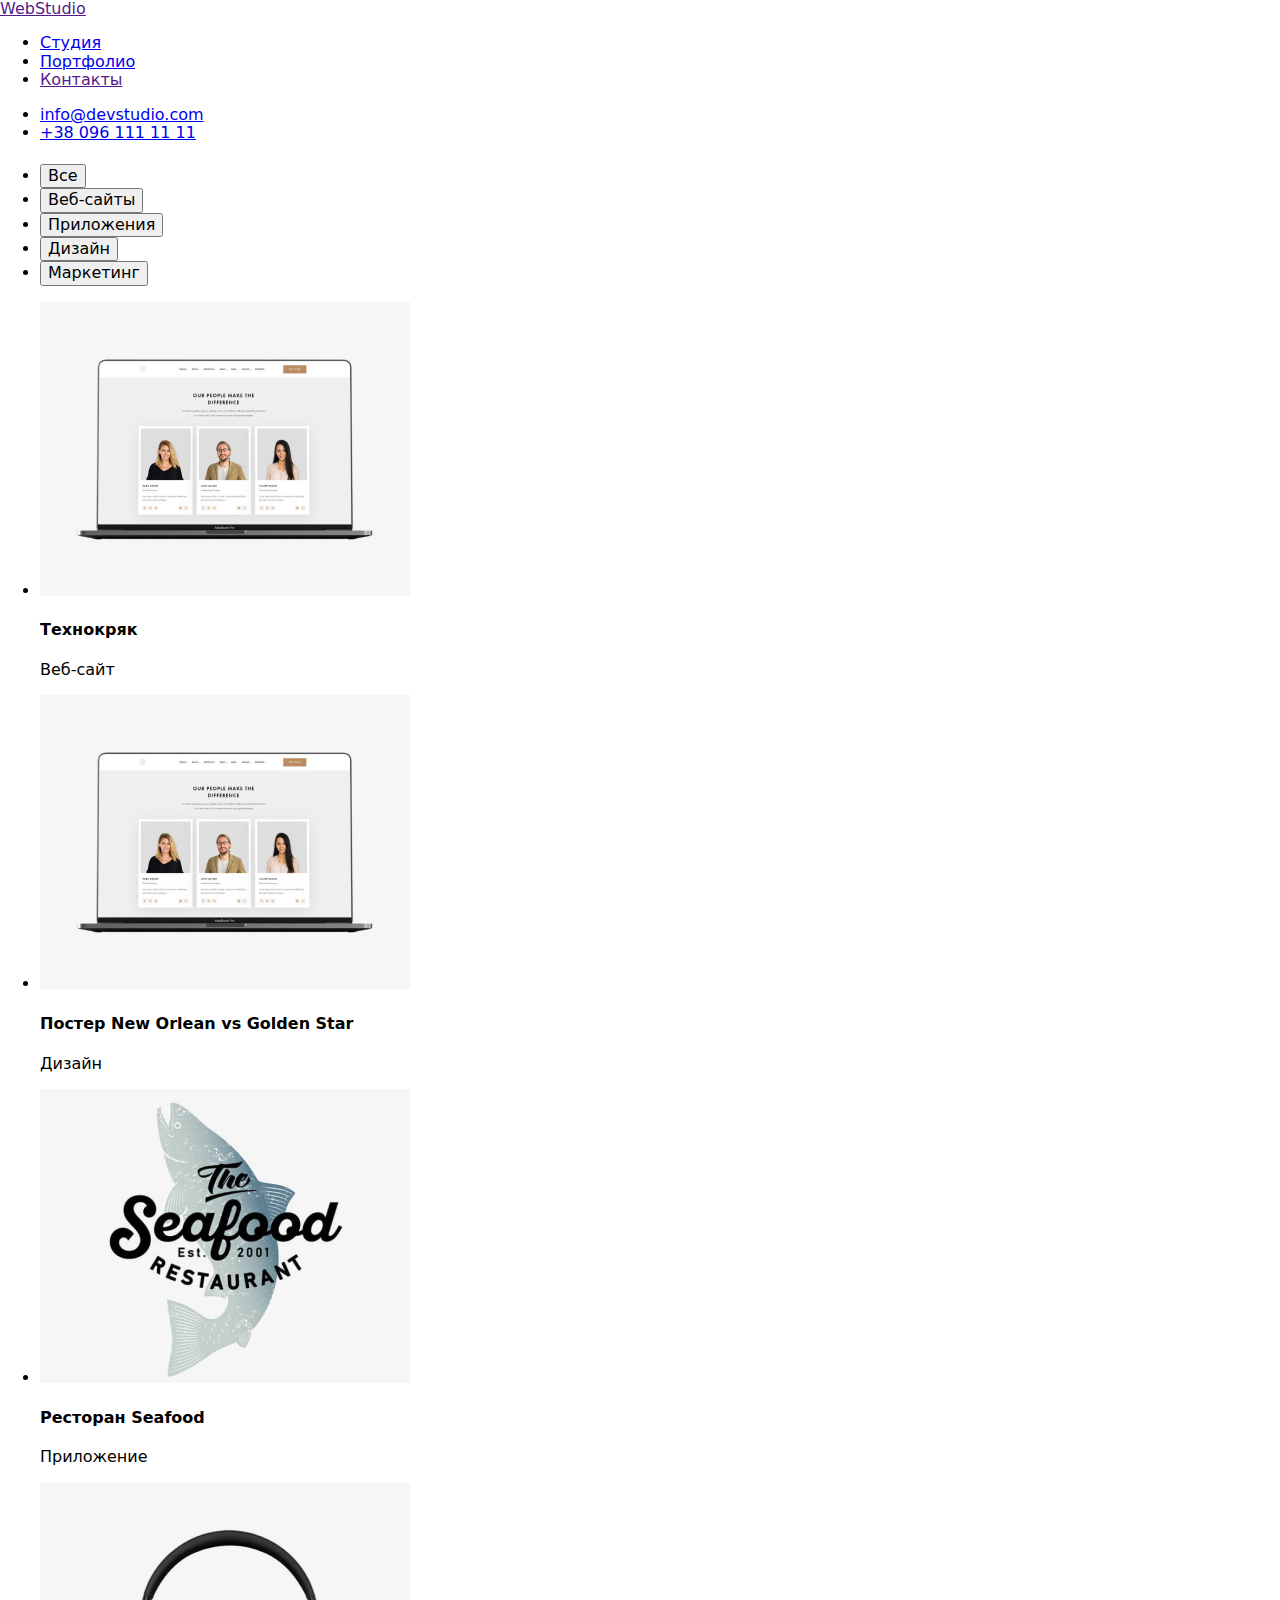
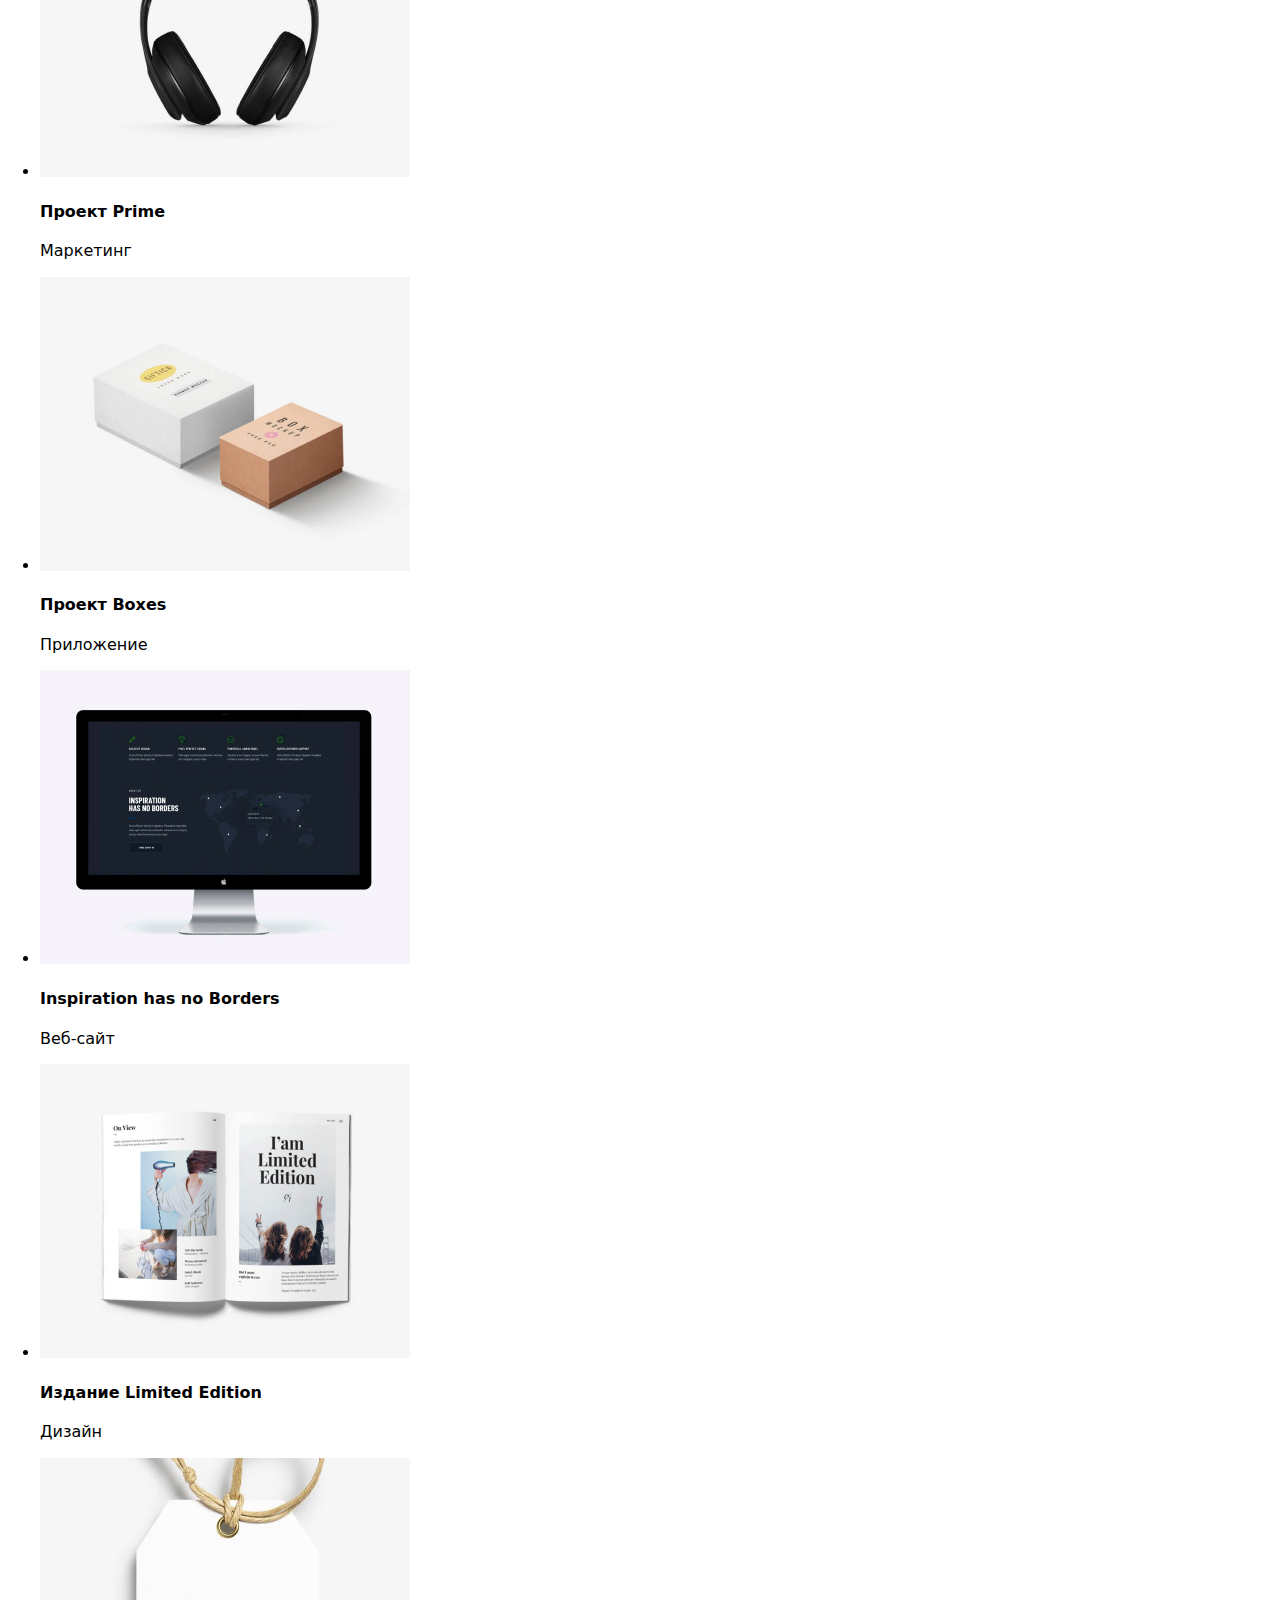
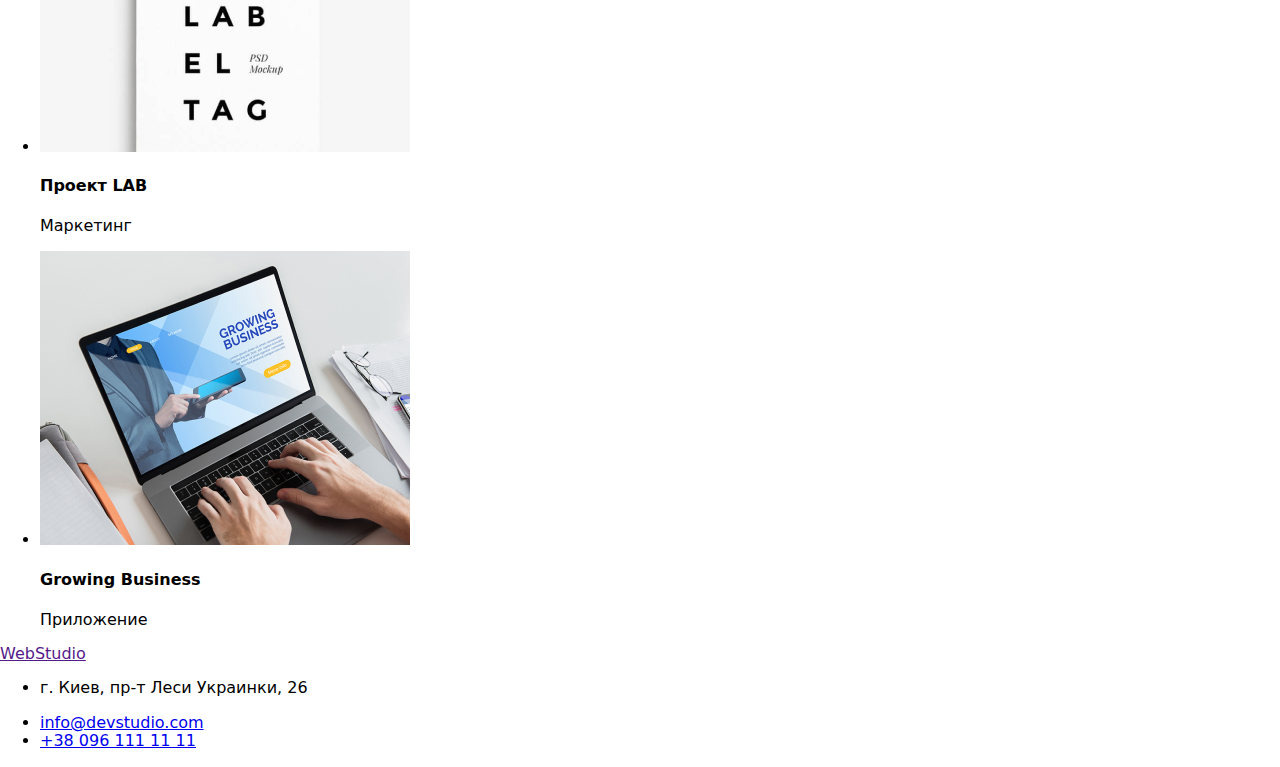
==== portfolio.html @ dc08380e "Код для страницы "Портфолио"" ====
<!DOCTYPE html>
<html lang="ru">
<head>
    <meta charset="UTF-8">
    <meta name="viewport" content="width=device-width, initial-scale=1.0">
    <title>Document</title>
    <link rel="stylesheet" href="https://cdnjs.cloudflare.com/ajax/libs/modern-normalize/1.0.0/modern-normalize.css">
<link rel="preconnect" href="https://fonts.gstatic.com">
<link rel="stylesheet"
    href="https://fonts.googleapis.com/css2?family=Raleway:wght@700&family=Roboto:wght@400;500;700;900&display=swap">
    <link rel="stylesheet" href="css/styles.css">
</head>
<body>
    <!--шапка сайта-->
    <header>
        <!--блок навигации-->
        <nav>
            <a href=""> WebStudio </a>
            <!--ссылки на другие страницы-->
            <ul>
                <li>
                    <a href="index.html"> Студия </a>
                </li>
                <li>
                    <a href="portfolio.html"> Портфолио </a>
                </li>
                <li>
                    <a href=""> Контакты </a>
                </li>
    
            </ul>
        </nav>
        <!--ссылки на контакты-->
        <ul>
            <li> <a href="mailto:info@devstudio.com"> info@devstudio.com </a> </li>
            <li> <a href="tel:+380961111111"> +38 096 111 11 11 </a> </li>
    
        </ul>
    
    </header>
    <!--основная часть страницы-->
<main>
<section>
    <h1></h1>
    <!--блок с кнопками-->
    <ul>
        <li>
            <button>Все</button>
        </li>
        <li>
            <button>Веб-сайты</button>
        </li>
        <li>
            <button>Приложения</button>
        </li>
        <li>
            <button>Дизайн</button>
        </li>
        <li>
            <button>Маркетинг</button>
        </li>
    </ul>
    <!--блок с портфолио-->
    <ul>
        <li>
            <img src="images/project1.jpg" alt="Технокряк" width="370">
            <h4>Технокряк</h4>
            <p>Веб-сайт</p>
        </li>
        <li>
            <img src="images/project2.jpg" alt="Постер New Orlean vs Golden Star" width="370">
            <h4>Постер New Orlean vs Golden Star</h4>
            <p>Дизайн</p>
        </li>
        <li>
            <img src="images/project3.jpg" alt="Ресторан Seafood" width="370">
            <h4>Ресторан Seafood</h4>
            <p>Приложение</p>
        </li>
        <li>
            <img src="images/project4.jpg" alt="Проект Prime" width="370">
            <h4>Проект Prime</h4>
            <p>Маркетинг</p>
        </li>
        <li>
            <img src="images/project5.jpg" alt="Проект Boxes" width="370">
            <h4>Проект Boxes</h4>
            <p>Приложение</p>
        </li>
        <li>
            <img src="images/project6.jpg" alt="Inspiration has no Borders" width="370">
            <h4>Inspiration has no Borders</h4>
            <p>Веб-сайт</p>
        </li>
        <li>
            <img src="images/project7.jpg" alt="Издание Limited Edition" width="370">
            <h4>Издание Limited Edition</h4>
            <p>Дизайн</p>
        </li>
        <li>
            <img src="images/project8.jpg" alt="Проект LAB" width="370">
            <h4>Проект LAB</h4>
            <p>Маркетинг</p>
        </li>
        <li>
            <img src="images/project9.jpg" alt="Growing Business" width="370">
            <h4>Growing Business</h4>
            <p>Приложение</p>
        </li>
    </ul>
</section>
</main>
    <!--подвал сайта-->
    <footer>
        <a href=""> WebStudio </a>
        <!--блок контактов в подвале-->
        <ul>
            <li>
                <p> г. Киев, пр-т Леси Украинки, 26 </p>
            </li>
            <li> <a href="mailto:info@devstudio.com"> info@devstudio.com </a> </li>
            <li> <a href="tel:+380961111111"> +38 096 111 11 11 </a> </li>
        </ul>
    </footer>
   </body>
</html>
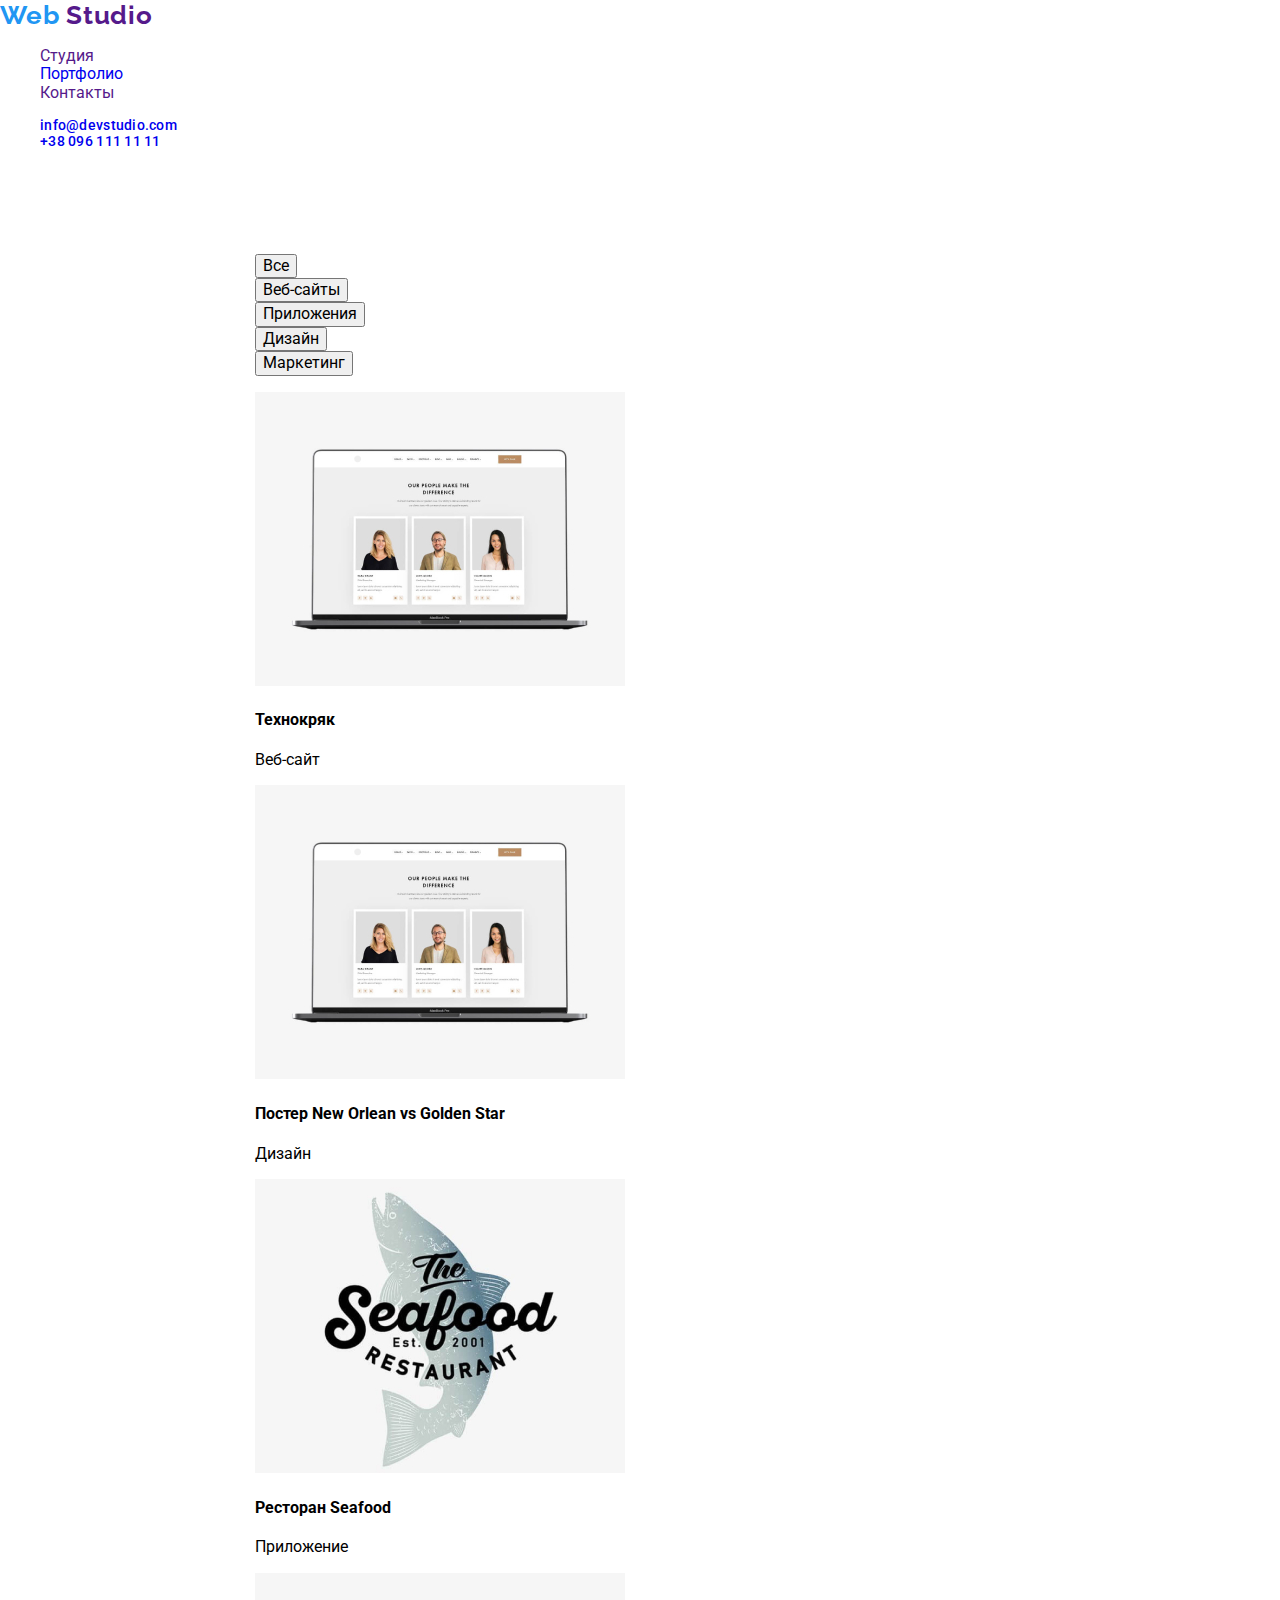
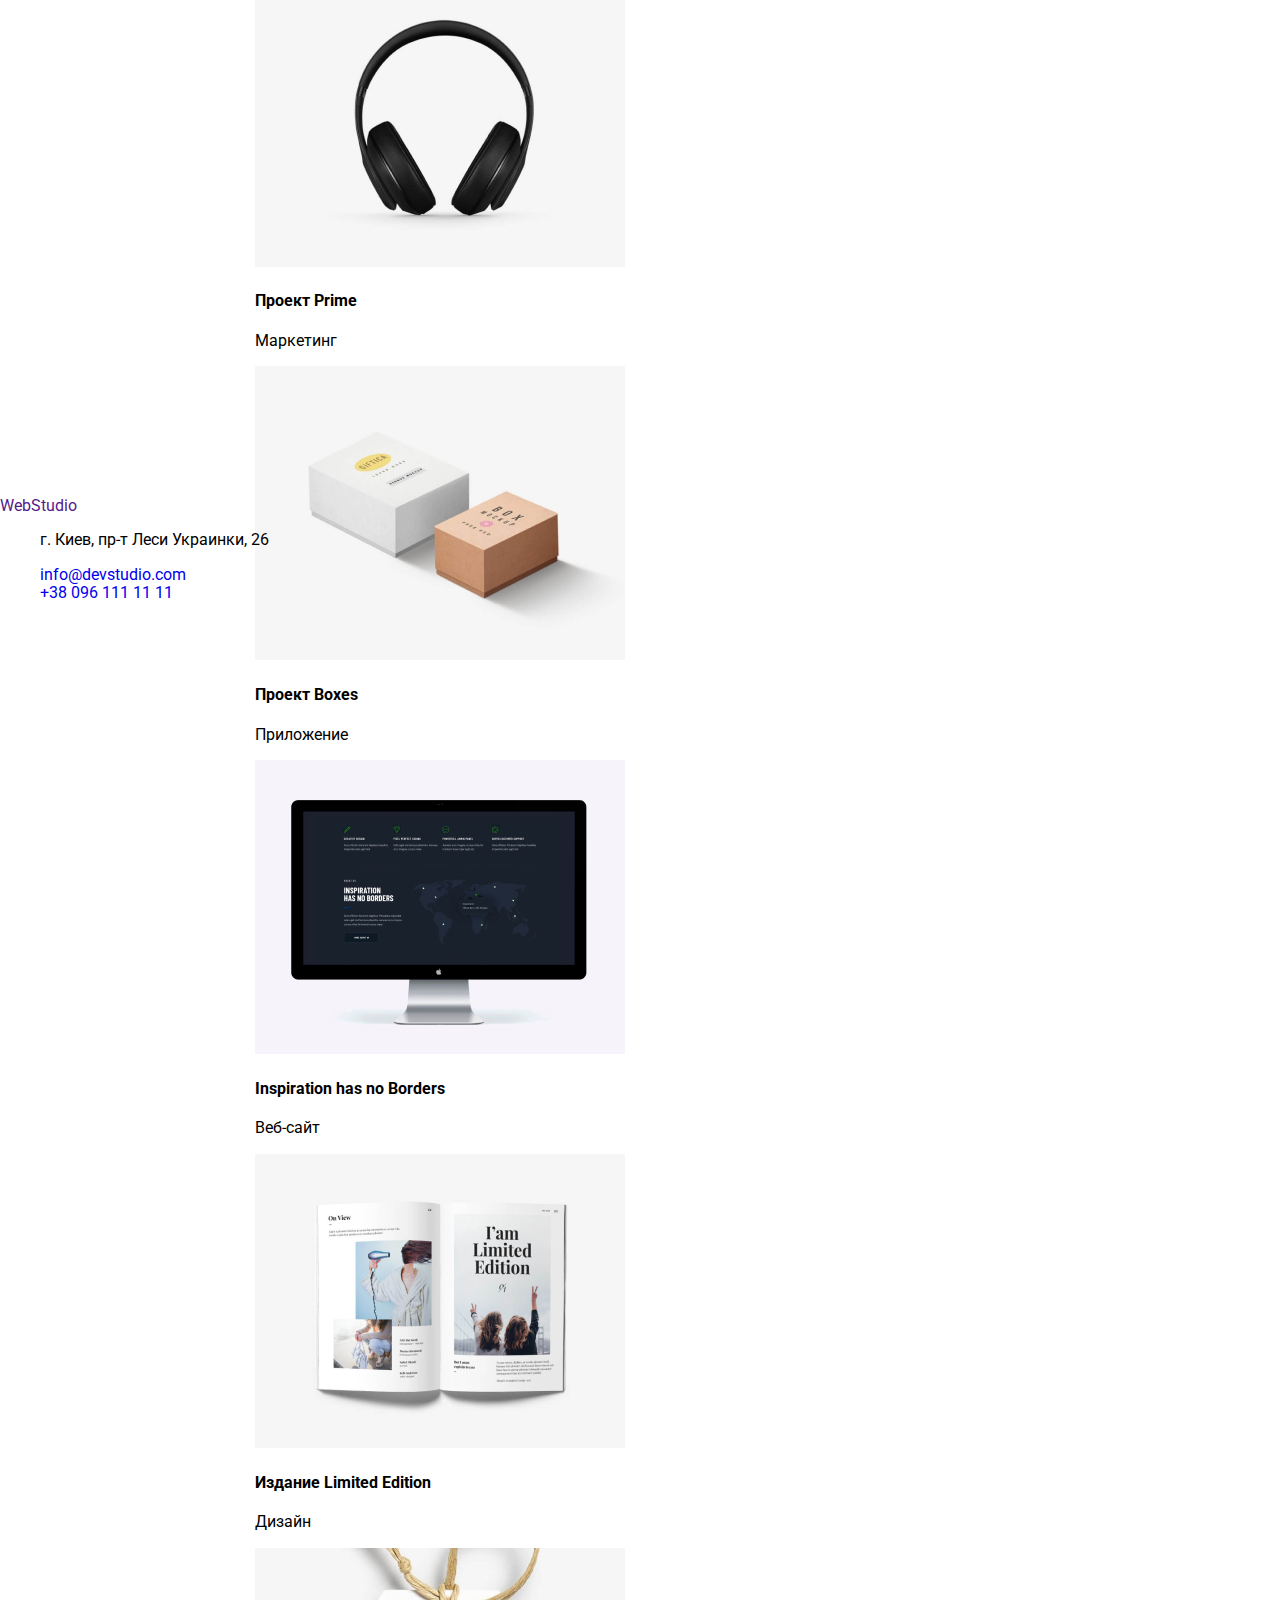
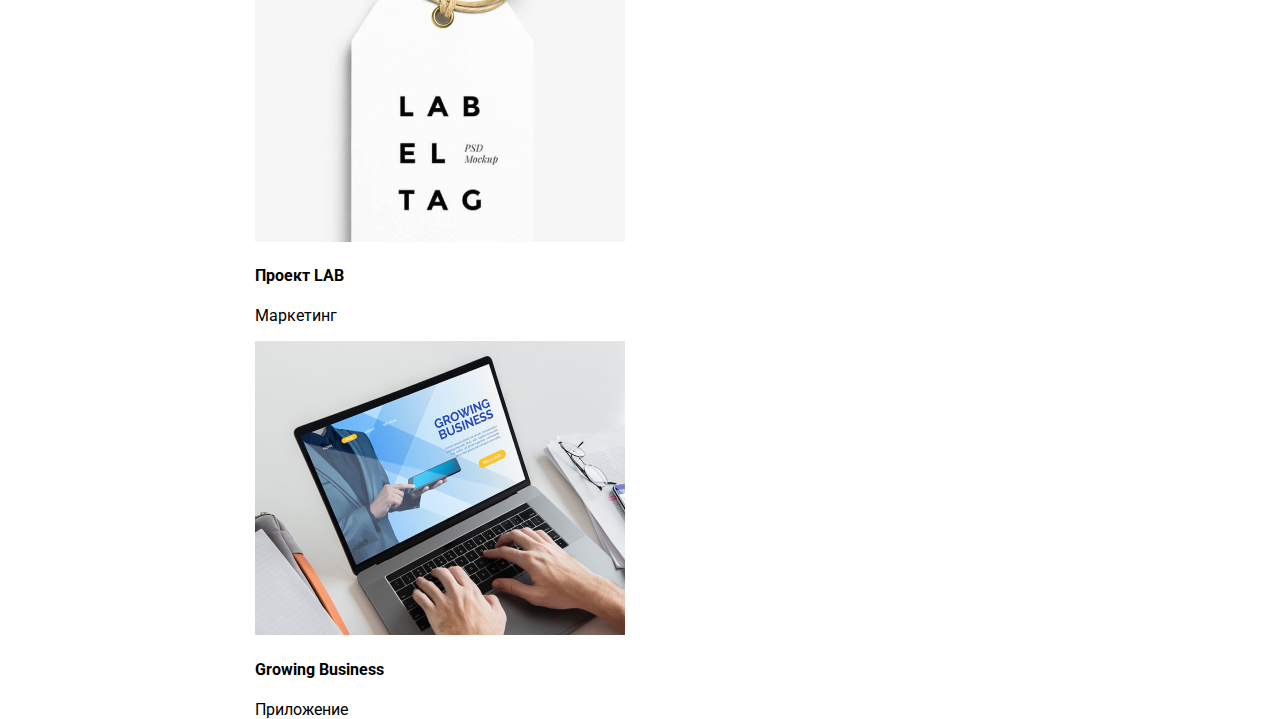
==== commit 66b03f75: "Стили для двух страниц" ====
--- a/portfolio.html
+++ b/portfolio.html
@@ -13,51 +13,54 @@
 <body>
     <!--шапка сайта-->
     <header>
+    <div class="top">
         <!--блок навигации-->
-        <nav>
-            <a href=""> WebStudio </a>
+        <nav class="site-nav">
+            <div class="logo">
+                <a href=""> <span class="accent">Web</span> Studio </a>
+            </div>
             <!--ссылки на другие страницы-->
-            <ul>
-                <li>
-                    <a href="index.html"> Студия </a>
+            <ul class="link">
+                <li class="link-studio current">
+                    <a href=""> Студия </a>
                 </li>
-                <li>
+                <li class="link-portfolio">
                     <a href="portfolio.html"> Портфолио </a>
                 </li>
-                <li>
+                <li class="link-contact">
                     <a href=""> Контакты </a>
                 </li>
     
             </ul>
         </nav>
         <!--ссылки на контакты-->
-        <ul>
-            <li> <a href="mailto:info@devstudio.com"> info@devstudio.com </a> </li>
-            <li> <a href="tel:+380961111111"> +38 096 111 11 11 </a> </li>
+        <ul class="mail-tel">
+            <li class="mail"> <a href="mailto:info@devstudio.com"> info@devstudio.com </a> </li>
+            <li class="tel"> <a href="tel:+380961111111"> +38 096 111 11 11 </a> </li>
     
         </ul>
-    
-    </header>
+    </div>
+        </header>
     <!--основная часть страницы-->
-<main>
+<main class="portfolio">
 <section>
-    <h1></h1>
+    <h1 class="hide">Портфолио</h1>
     <!--блок с кнопками-->
     <ul>
         <li>
-            <button>Все</button>
+            <button type="button" >Все</button>
         </li>
         <li>
-            <button>Веб-сайты</button>
+            <button type="button" >Веб-сайты</button>
         </li>
         <li>
-            <button>Приложения</button>
+            <button type="button" >Приложения</button>
         </li>
         <li>
-            <button>Дизайн</button>
+            <button type="button" >Дизайн</button>
         </li>
         <li>
-            <button>Маркетинг</button>
+            <button type="button" >Маркетинг</button>
         </li>
     </ul>
     <!--блок с портфолио-->
@@ -111,7 +114,7 @@
 </section>
 </main>
     <!--подвал сайта-->
-    <footer>
+    <footer class="footer">
         <a href=""> WebStudio </a>
         <!--блок контактов в подвале-->
         <ul>
--- a/css/styles.css
+++ b/css/styles.css
@@ -0,0 +1,160 @@
+:root {
+  --title-text-color: #212121;
+  --primary-text-color: #757575;
+  --accent-color: #2196f3;
+}
+
+body {
+  font-family: 'Roboto', sans-serif;
+  color: var(--text-title-color);
+  background-color: E5E5E5;
+}
+li {
+  list-style-type: none;
+}
+a {
+  text-decoration: none;
+}
+/*блок навигации и контакты*/
+.top {
+  position: absolute;
+  width: 1600px;
+  height: 80px;
+  left: 0px;
+  top: 0px;
+  background-color: ffffff;
+  color: #212121;
+}
+
+.site-nav .link:hover,
+.site-nav .link:focus {
+  color: var(--accent-color);
+}
+.site-nav .link:current {
+  color: var(--accent-color);
+}
+
+.logo {
+  font-family: Raleway;
+  font-weight: bold;
+  font-size: 26px;
+  line-height: 1.19;
+  letter-spacing: 0.03em;
+}
+
+.accent {
+  color: var(--accent-color);
+}
+.logo:hover {
+  color: var(--accent-color);
+}
+
+.link .mail-tel {
+  font-weight: 500;
+  font-size: 14px;
+  line-height: 1.14;
+  letter-spacing: 0.02em;
+  color: var(--title-text-color);
+}
+.mail-tel {
+  font-weight: 500;
+  font-size: 14px;
+  line-height: 1.14;
+  letter-spacing: 0.02em;
+  color: var(--title-text-color);
+}
+.mail-tel .link:hover,
+.mail-tel .link:focus {
+  color: var(--accent-color);
+}
+/*главный баннер сайта*/
+.main-title {
+  position: absolute;
+  width: 696px;
+  height: 120px;
+  left: 452px;
+  top: 280px;
+
+  font-weight: 900;
+  font-size: 44px;
+  line-height: 1.36;
+  text-align: center;
+  letter-spacing: 0.06em;
+  text-transform: uppercase;
+
+  color: #ffffff;
+}
+
+.button {
+  position: absolute;
+  width: 136px;
+  height: 30px;
+  left: 732px;
+  top: 440px;
+
+  font-weight: 700;
+  font-size: 16px;
+  line-height: 1.9;
+
+  display: flex;
+  align-items: center;
+  text-align: center;
+  letter-spacing: 0.06em;
+
+  color: #ffffff;
+}
+.banner {
+  position: absolute;
+  width: 1600px;
+  height: 600px;
+  left: 0px;
+  top: 180px; /*поменять потом значение на 80 px*/
+
+  background-color: #2f303a;
+}
+
+/*блок особенностей,буллеты*/
+.bullet {
+  position: absolute;
+  width: 1170px;
+  height: 101px;
+  left: 215px;
+  top: 774px;
+}
+/*блок направлений работы*/
+.direct {
+  position: absolute;
+  width: 1170px;
+  height: 386px;
+  left: 215px;
+  top: 969px;
+}
+/*блок герои*/
+.hero {
+  position: absolute;
+  width: 1600px;
+  height: 648px;
+  left: 0px;
+  top: 1449px;
+}
+/*подвал сайта*/
+.footer {
+  position: absolute;
+  width: 1600px;
+  height: 252px;
+  left: 0px;
+  top: 2097px;
+}
+
+/*скрытый заголовок*/
+.hide {
+  visibility: hidden;
+}
+/*основная часть страницы "портфолио"*/
+.portfolio {
+  position: absolute;
+  width: 1170px;
+  height: 1360px;
+  left: 215px;
+  top: 174px;
+}
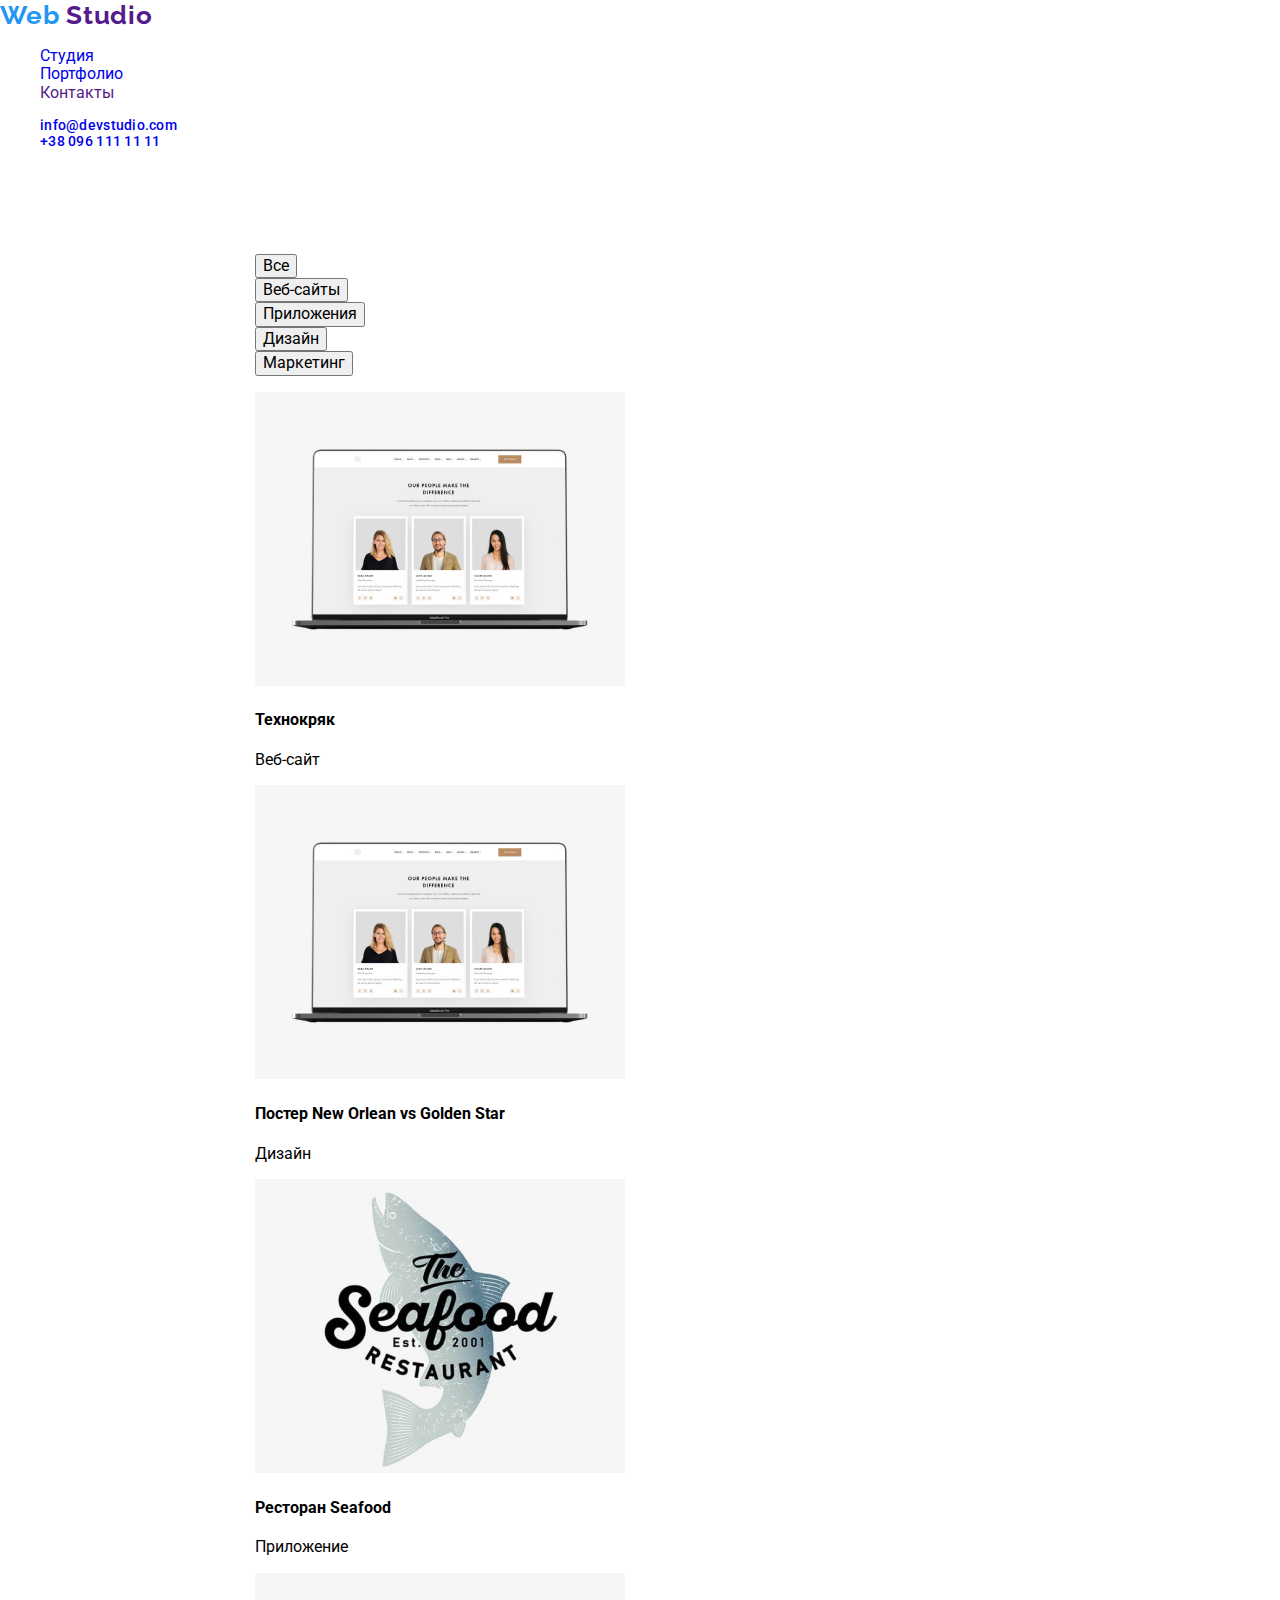
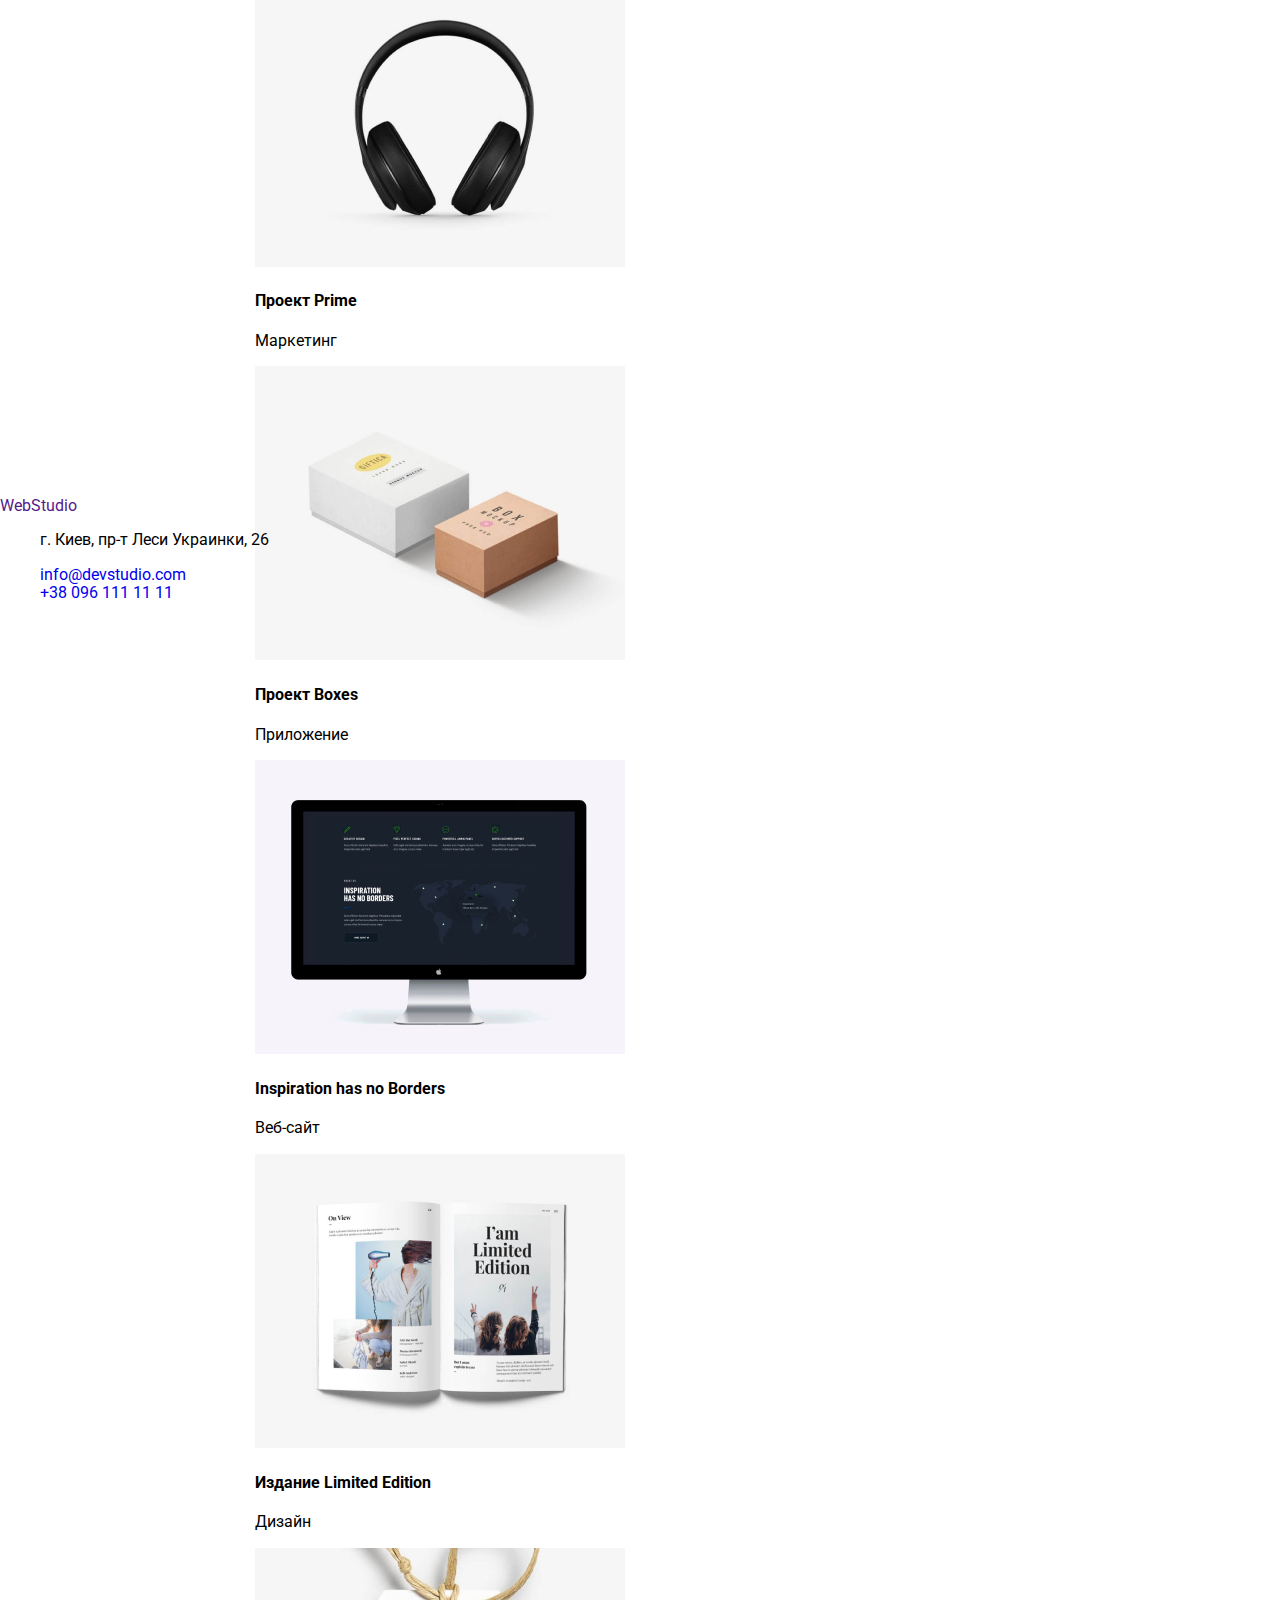
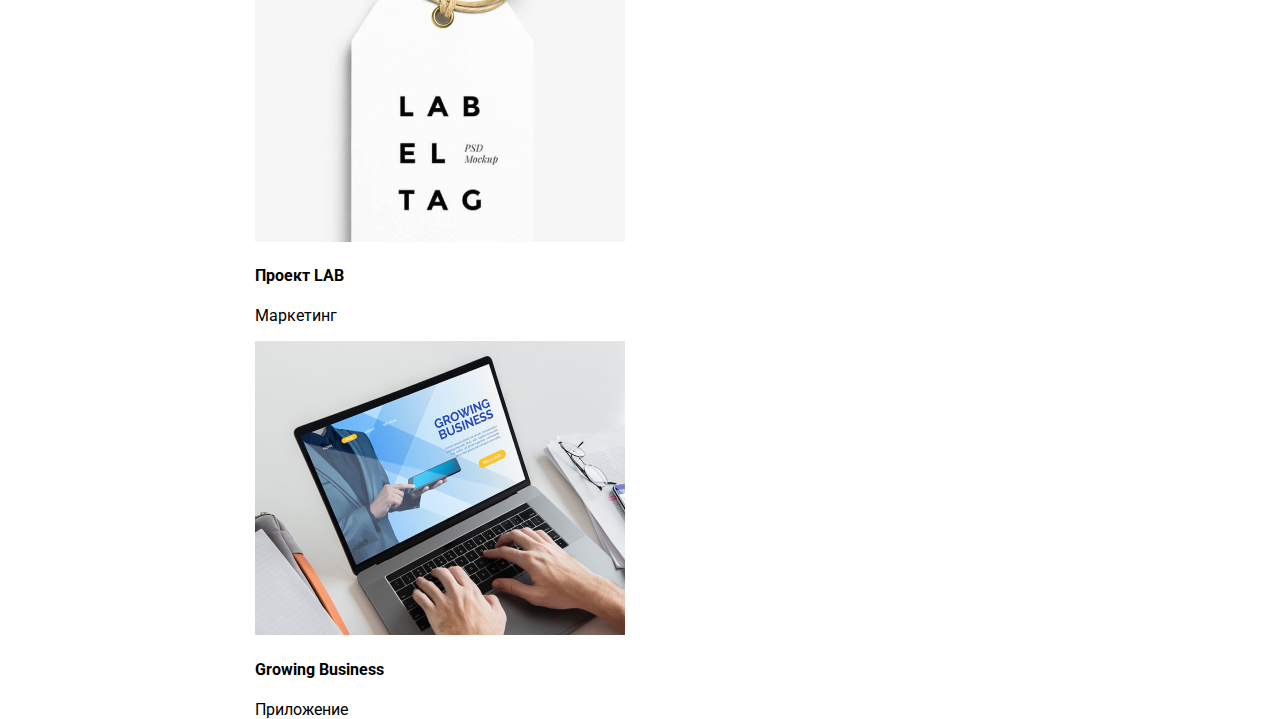
==== commit 69cc8247: "Добавлен current" ====
--- a/portfolio.html
+++ b/portfolio.html
@@ -21,10 +21,10 @@
             </div>
             <!--ссылки на другие страницы-->
             <ul class="link">
-                <li class="link-studio current">
-                    <a href=""> Студия </a>
+                <li class="link-studio">
+                    <a href="index.html"> Студия </a>
                 </li>
-                <li class="link-portfolio">
+                <li class="link-portfolio current">
                     <a href="portfolio.html"> Портфолио </a>
                 </li>
                 <li class="link-contact">
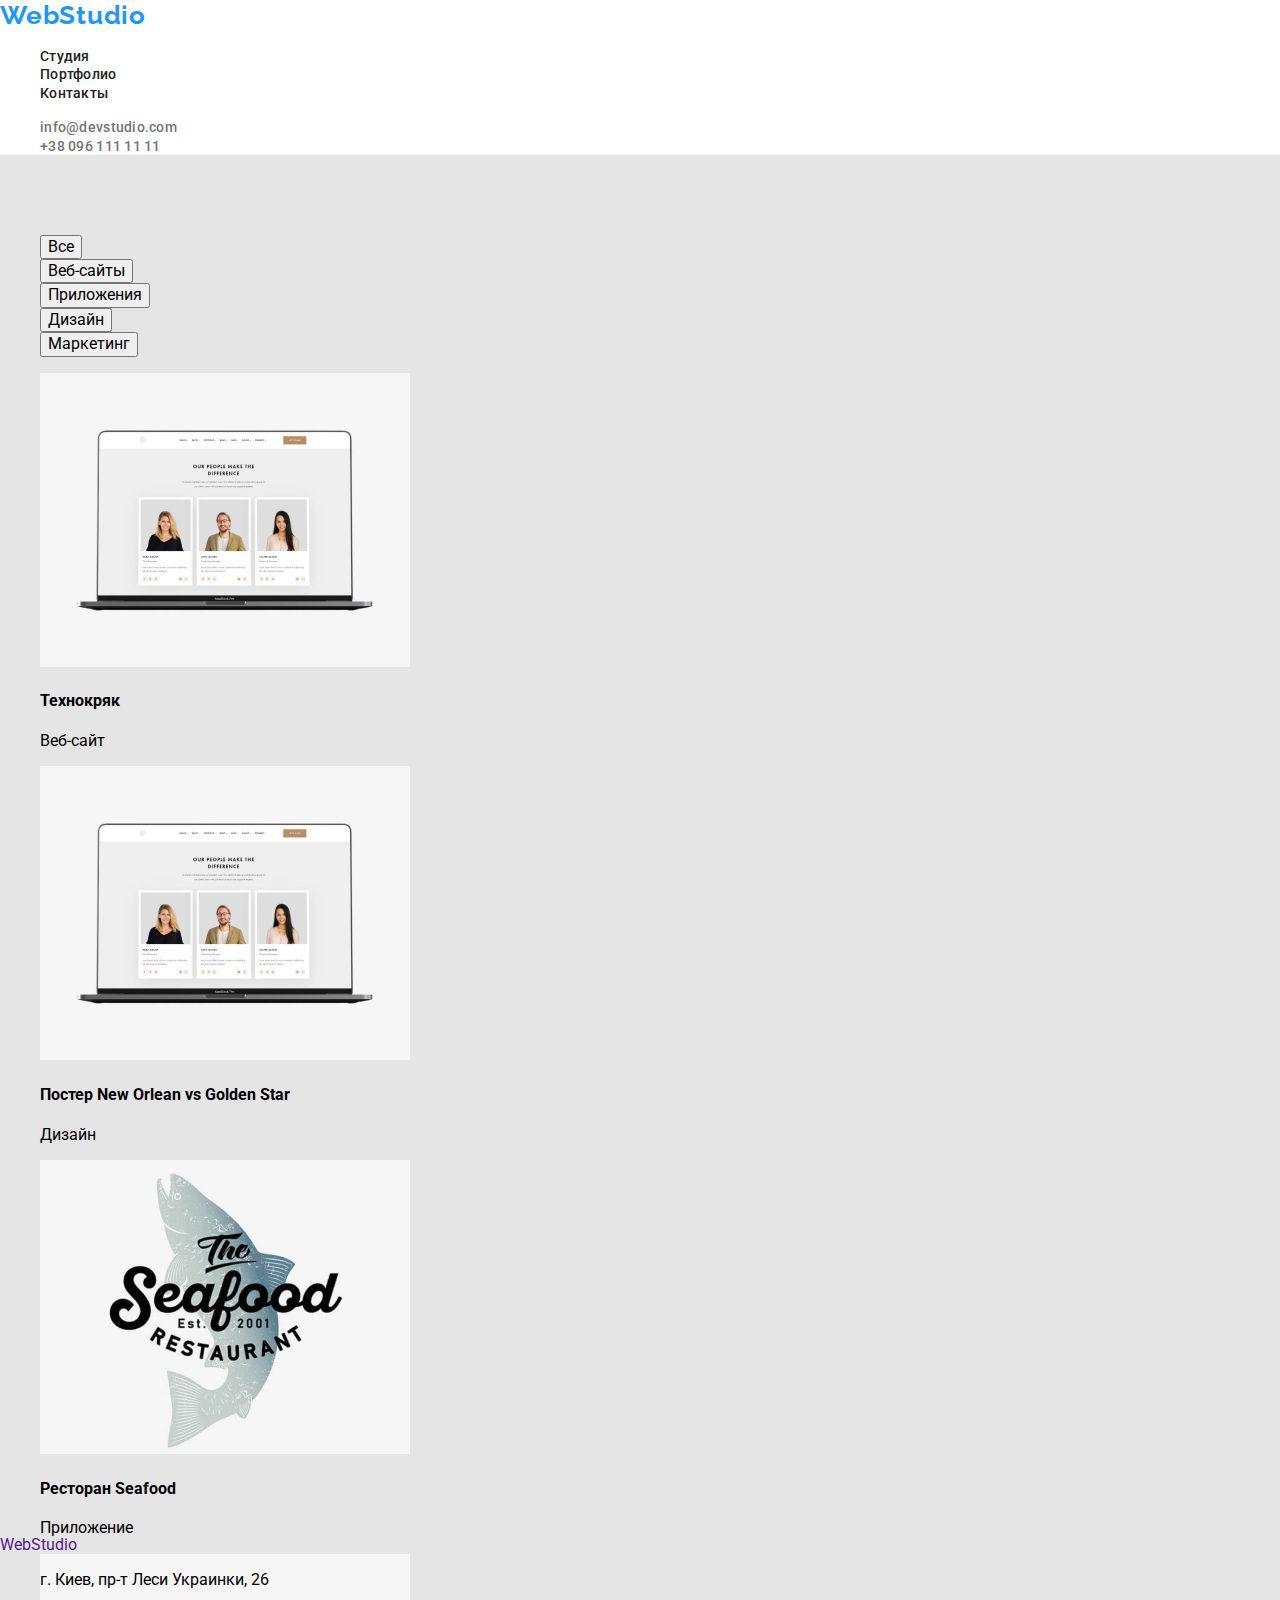
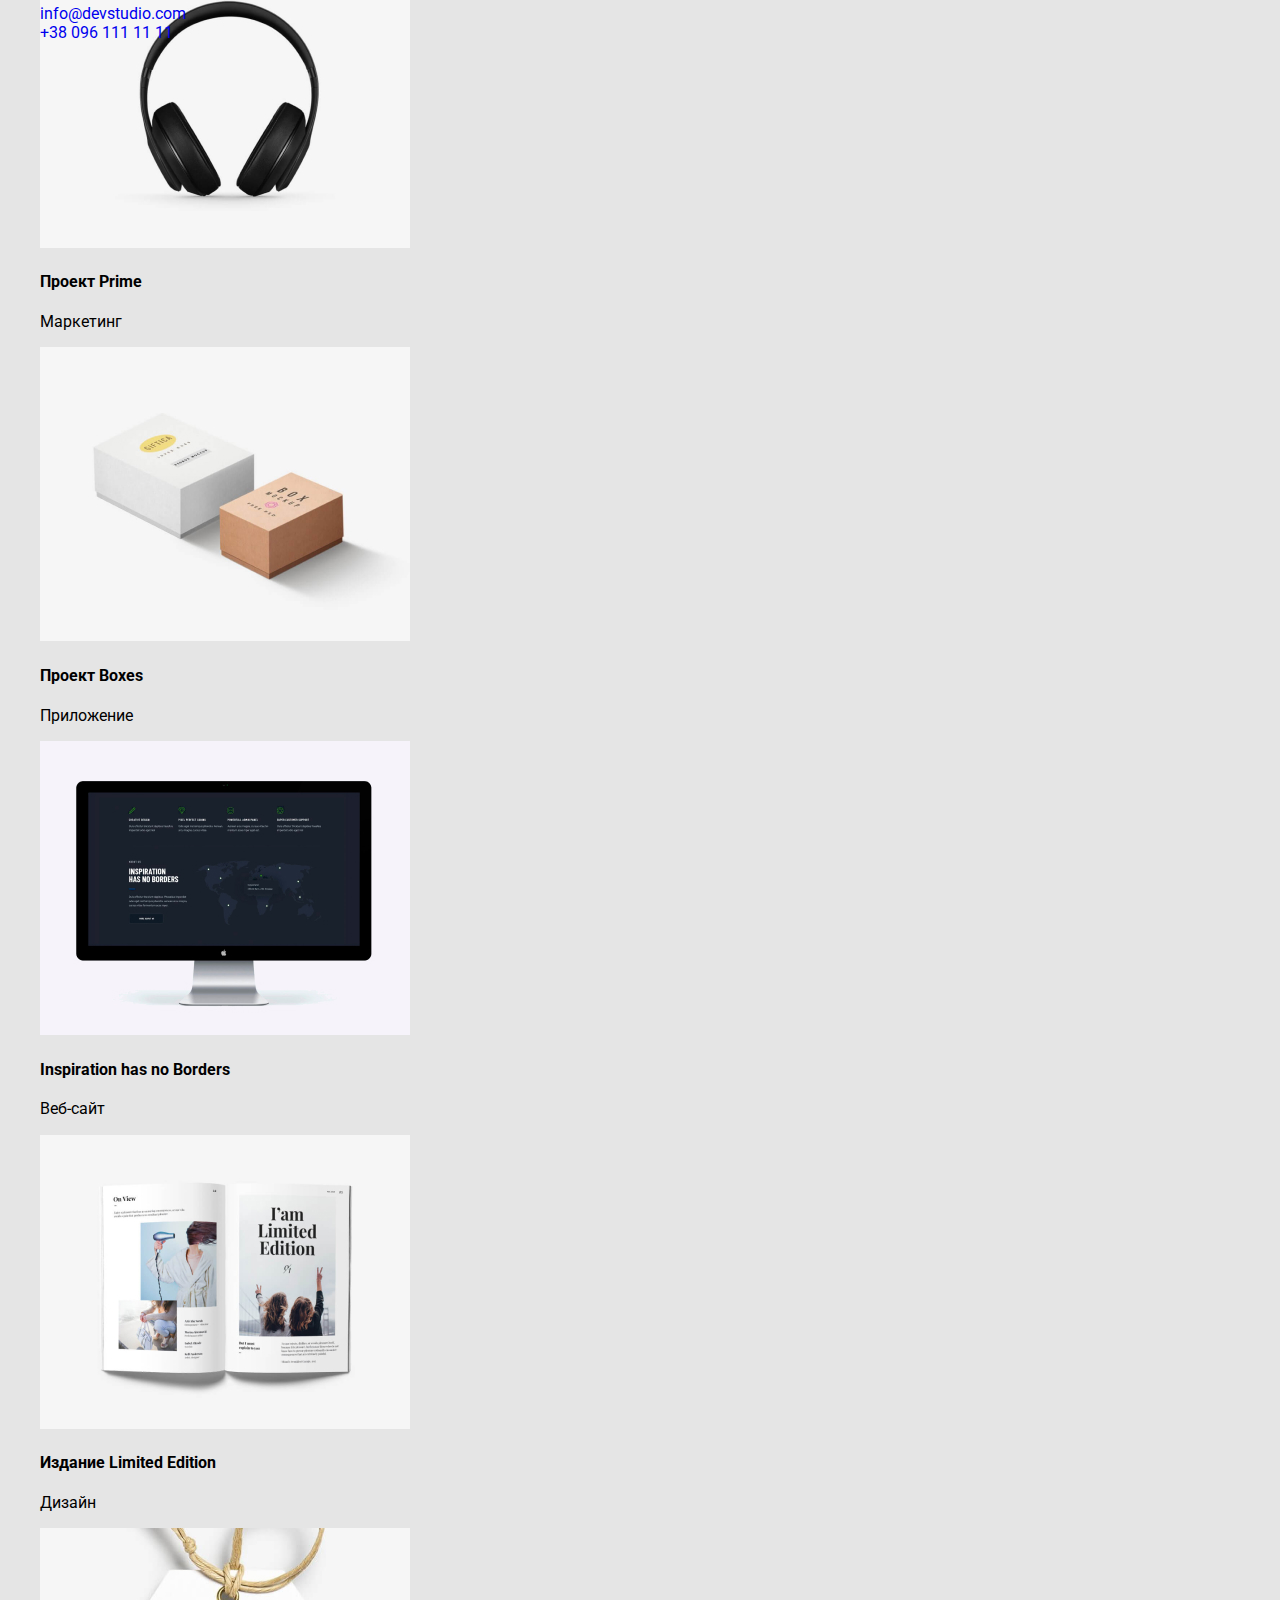
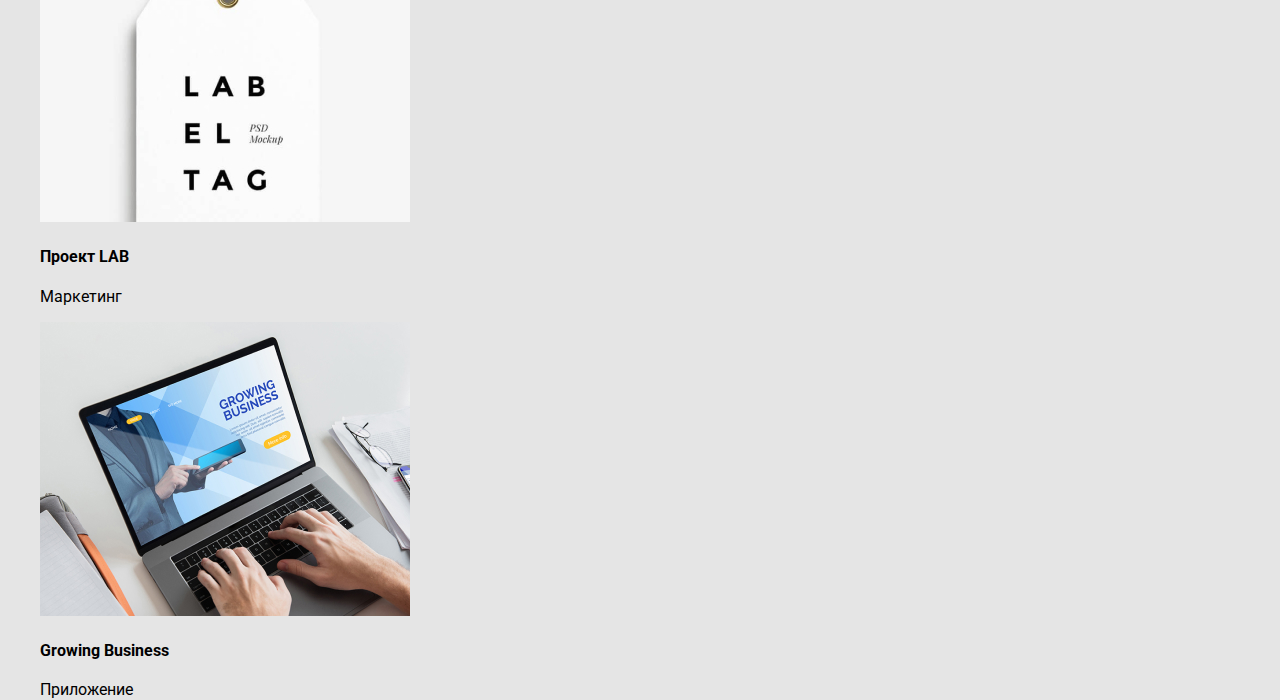
==== commit 2000ccb2: "Правки по ДЗ" ====
--- a/portfolio.html
+++ b/portfolio.html
@@ -15,28 +15,26 @@
     <header>
     <div class="top">
         <!--блок навигации-->
-        <nav class="site-nav">
-            <div class="logo">
-                <a href=""> <span class="accent">Web</span> Studio </a>
-            </div>
+        <nav>
+            <a href="" class="logo"> <span class="accent">Web</span>Studio</a>
             <!--ссылки на другие страницы-->
-            <ul class="link">
-                <li class="link-studio">
-                    <a href="index.html"> Студия </a>
+            <ul>
+                <li>
+                    <a href="index.html" class="link"> Студия </a>
                 </li>
-                <li class="link-portfolio current">
-                    <a href="portfolio.html"> Портфолио </a>
+                <li>
+                    <a href="portfolio.html" class="link current"> Портфолио </a>
                 </li>
-                <li class="link-contact">
-                    <a href=""> Контакты </a>
+                <li>
+                    <a href="" class="link"> Контакты </a>
                 </li>
     
             </ul>
         </nav>
         <!--ссылки на контакты-->
-        <ul class="mail-tel">
-            <li class="mail"> <a href="mailto:info@devstudio.com"> info@devstudio.com </a> </li>
-            <li class="tel"> <a href="tel:+380961111111"> +38 096 111 11 11 </a> </li>
+        <ul>
+            <li> <a href="mailto:info@devstudio.com" class="mail-tel"> info@devstudio.com </a> </li>
+            <li> <a href="tel:+380961111111" class="mail-tel"> +38 096 111 11 11 </a> </li>
     
         </ul>
     </div>
--- a/css/styles.css
+++ b/css/styles.css
@@ -7,7 +7,7 @@
 body {
   font-family: 'Roboto', sans-serif;
   color: var(--text-title-color);
-  background-color: E5E5E5;
+  background-color: #e5e5e5;
 }
 li {
   list-style-type: none;
@@ -16,65 +16,63 @@
   text-decoration: none;
 }
 /*блок навигации и контакты*/
+
 .top {
-  position: absolute;
-  width: 1600px;
-  height: 80px;
-  left: 0px;
-  top: 0px;
-  background-color: ffffff;
+  font-family: 'Roboto', sans-serif;
   color: #212121;
-}
-
-.site-nav .link:hover,
-.site-nav .link:focus {
-  color: var(--accent-color);
-}
-.site-nav .link:current {
-  color: var(--accent-color);
+  background-color: #ffffff;
 }
 
 .logo {
-  font-family: Raleway;
-  font-weight: bold;
+  font-family: 'Raleway', sans-serif;
+  font-weight: 700;
   font-size: 26px;
   line-height: 1.19;
   letter-spacing: 0.03em;
+  color: #000000;
 }
 
 .accent {
-  color: var(--accent-color);
+  color: #2196f3;
 }
-.logo:hover {
-  color: var(--accent-color);
+.logo:hover,
+.logo:focus {
+  color: #2196f3;
 }
-
-.link .mail-tel {
+.link {
+  font-family: 'Roboto', sans-serif;
   font-weight: 500;
   font-size: 14px;
   line-height: 1.14;
   letter-spacing: 0.02em;
-  color: var(--title-text-color);
+
+  color: #212121;
 }
+.link:hover,
+.link:focus {
+  color: #2196f3;
+}
+
+.link:current {
+  color: #2196f3;
+}
+
 .mail-tel {
+  font-family: 'Roboto', sans-serif;
   font-weight: 500;
   font-size: 14px;
   line-height: 1.14;
   letter-spacing: 0.02em;
-  color: var(--title-text-color);
+  color: #757575;
 }
-.mail-tel .link:hover,
-.mail-tel .link:focus {
-  color: var(--accent-color);
+
+.mail-tel:hover,
+.mail-tel:focus {
+  color: #2196f3;
 }
+
 /*главный баннер сайта*/
 .main-title {
-  position: absolute;
-  width: 696px;
-  height: 120px;
-  left: 452px;
-  top: 280px;
-
   font-weight: 900;
   font-size: 44px;
   line-height: 1.36;
@@ -82,16 +80,11 @@
   letter-spacing: 0.06em;
   text-transform: uppercase;
 
+  font-family: 'Roboto', sans-serif;
   color: #ffffff;
 }
 
 .button {
-  position: absolute;
-  width: 136px;
-  height: 30px;
-  left: 732px;
-  top: 440px;
-
   font-weight: 700;
   font-size: 16px;
   line-height: 1.9;
@@ -101,21 +94,20 @@
   text-align: center;
   letter-spacing: 0.06em;
 
+  font-family: 'Roboto', sans-serif;
   color: #ffffff;
 }
 .banner {
-  position: absolute;
   width: 1600px;
   height: 600px;
   left: 0px;
-  top: 180px; /*поменять потом значение на 80 px*/
+  top: 80px;
 
   background-color: #2f303a;
 }
 
 /*блок особенностей,буллеты*/
 .bullet {
-  position: absolute;
   width: 1170px;
   height: 101px;
   left: 215px;
@@ -123,7 +115,6 @@
 }
 /*блок направлений работы*/
 .direct {
-  position: absolute;
   width: 1170px;
   height: 386px;
   left: 215px;
@@ -131,7 +122,6 @@
 }
 /*блок герои*/
 .hero {
-  position: absolute;
   width: 1600px;
   height: 648px;
   left: 0px;
@@ -139,7 +129,6 @@
 }
 /*подвал сайта*/
 .footer {
-  position: absolute;
   width: 1600px;
   height: 252px;
   left: 0px;
@@ -152,7 +141,6 @@
 }
 /*основная часть страницы "портфолио"*/
 .portfolio {
-  position: absolute;
   width: 1170px;
   height: 1360px;
   left: 215px;
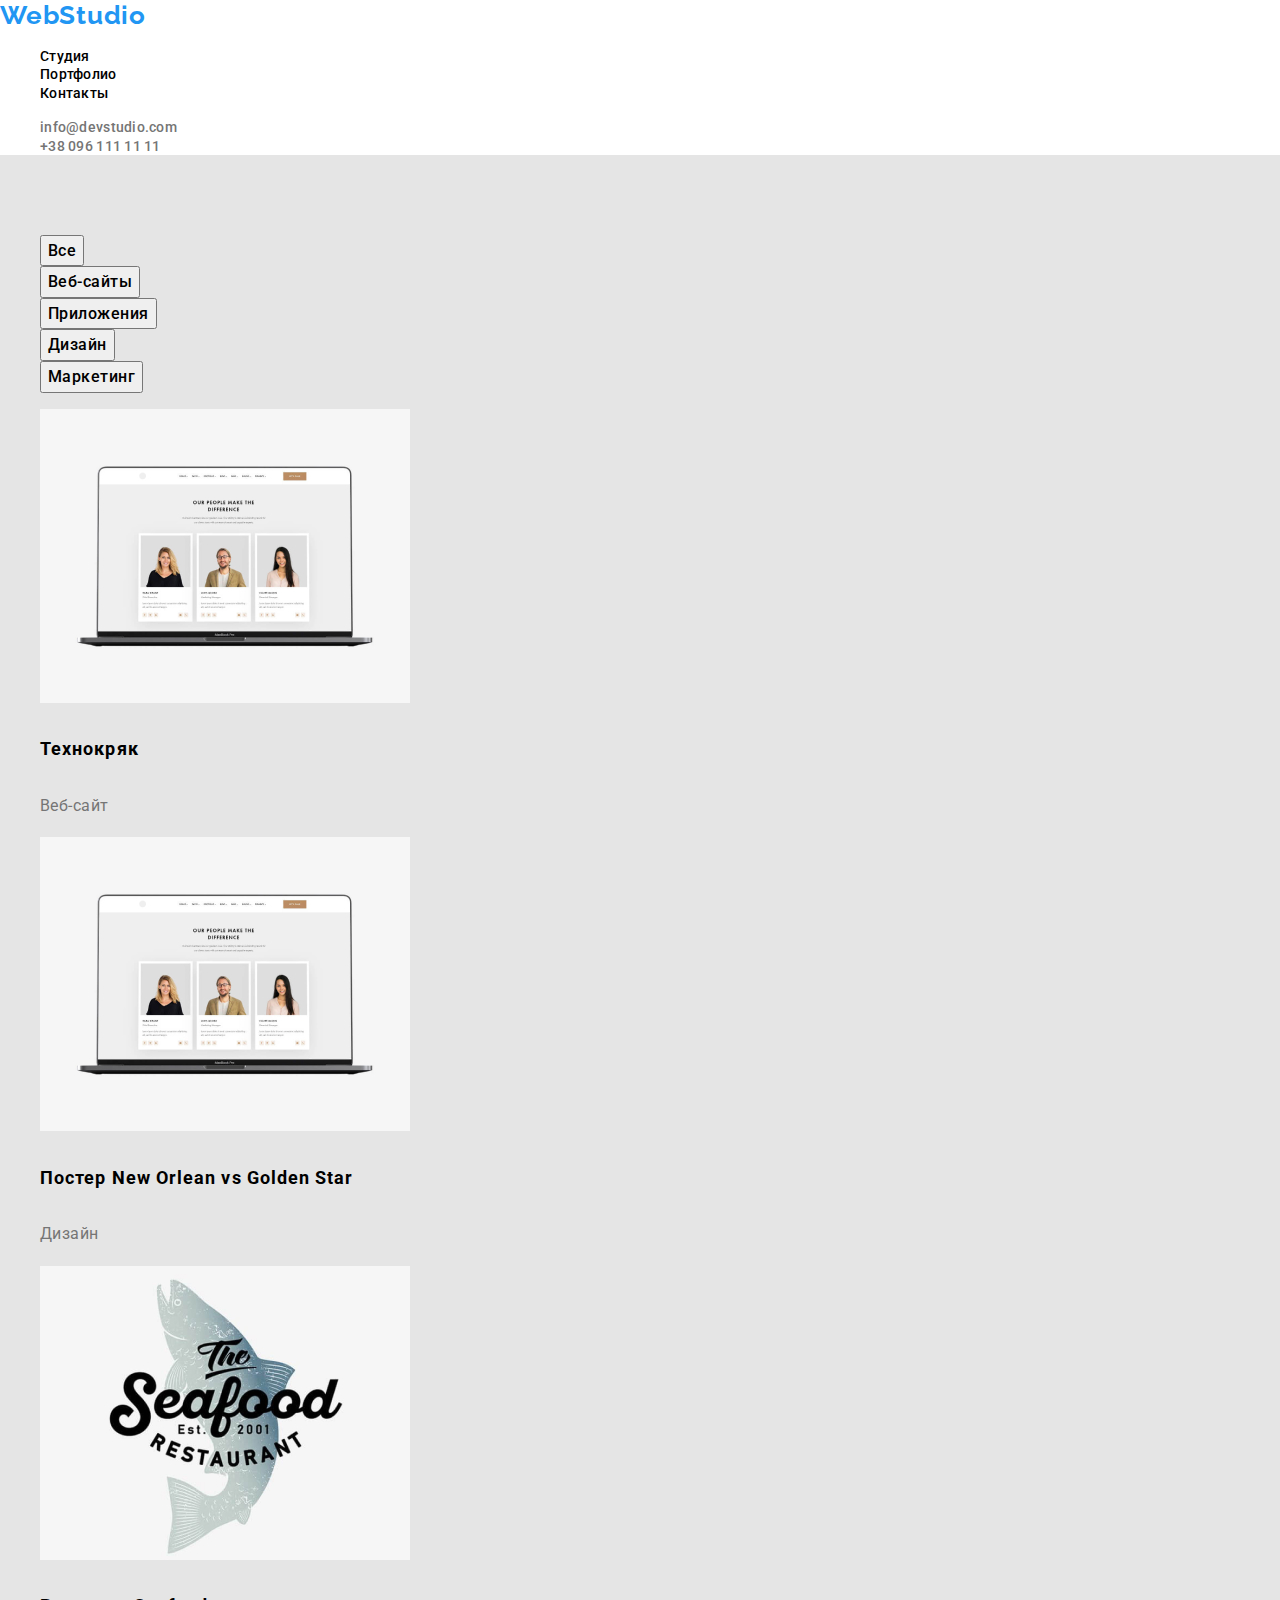
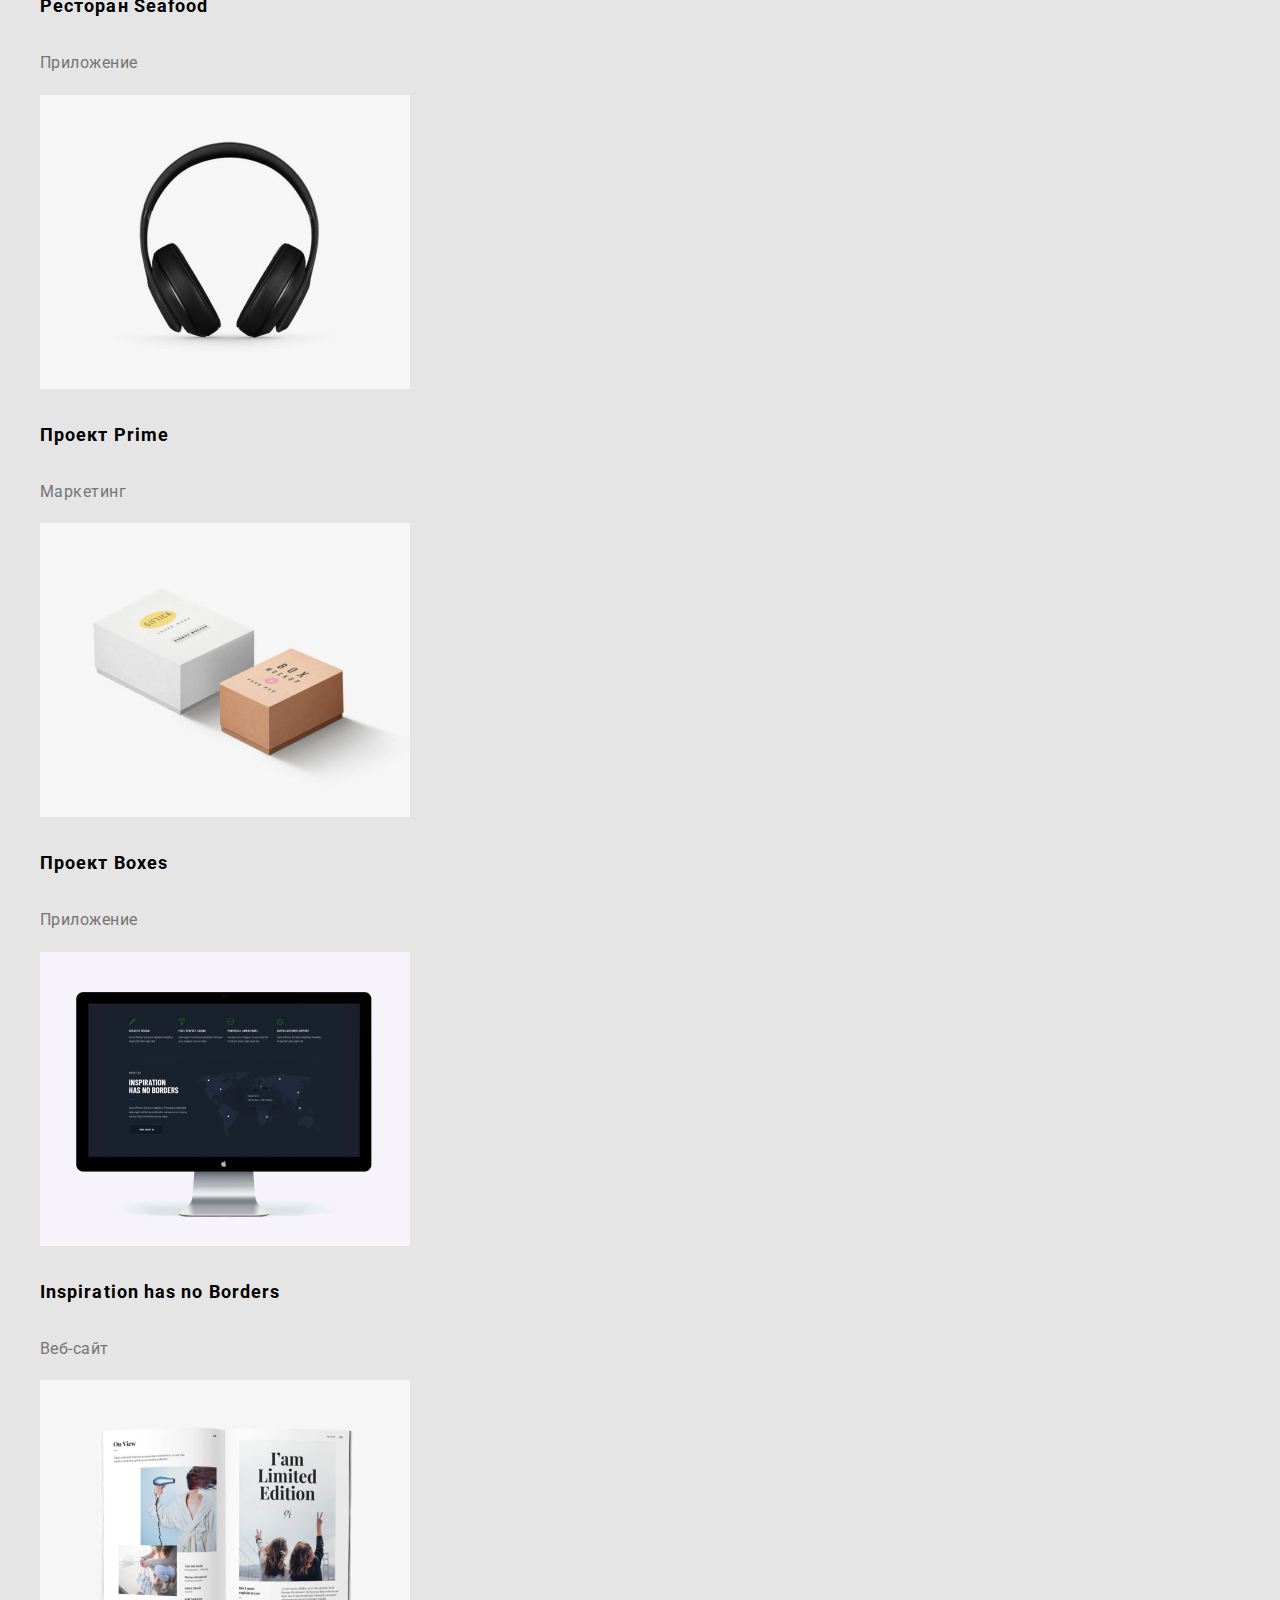
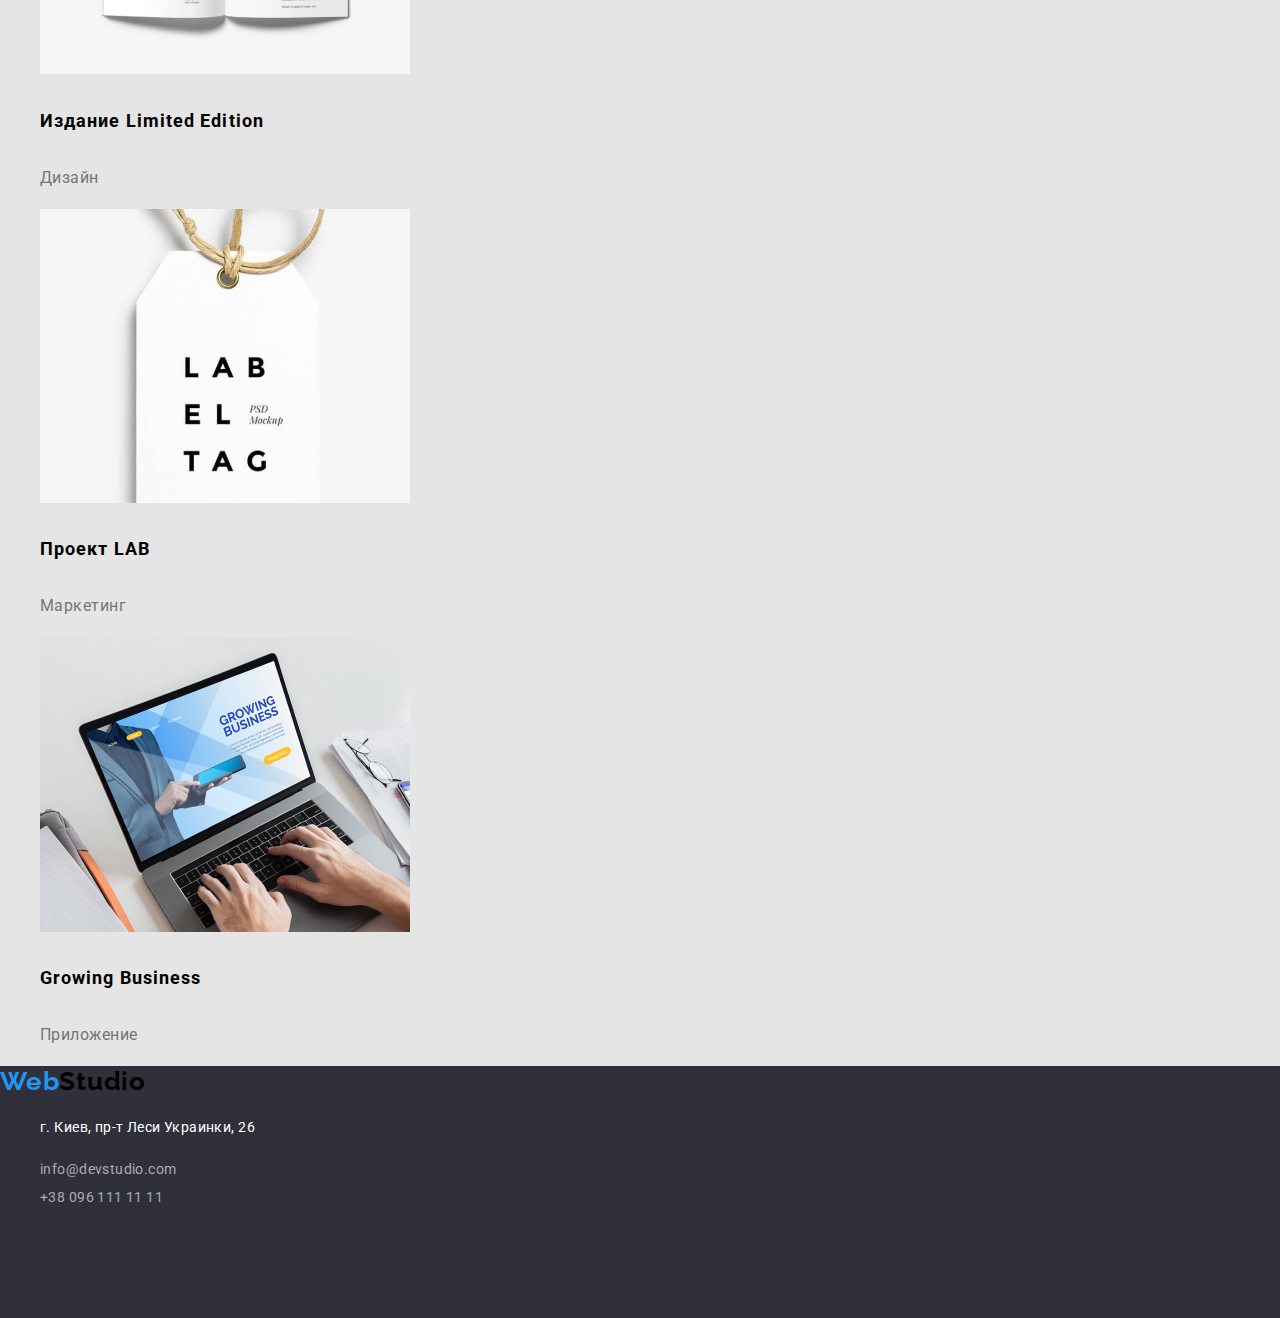
==== commit 3d41ebcd: "Правки по дз" ====
--- a/portfolio.html
+++ b/portfolio.html
@@ -46,81 +46,81 @@
     <!--блок с кнопками-->
     <ul>
         <li>
-            <button type="button" >Все</button>
+            <button type="button" class="filter">Все</button>
         </li>
         <li>
-            <button type="button" >Веб-сайты</button>
+            <button type="button" class="filter">Веб-сайты</button>
         </li>
         <li>
-            <button type="button" >Приложения</button>
+            <button type="button" class="filter">Приложения</button>
         </li>
         <li>
-            <button type="button" >Дизайн</button>
+            <button type="button" class="filter">Дизайн</button>
         </li>
         <li>
-            <button type="button" >Маркетинг</button>
+            <button type="button" class="filter">Маркетинг</button>
         </li>
     </ul>
     <!--блок с портфолио-->
     <ul>
         <li>
             <img src="images/project1.jpg" alt="Технокряк" width="370">
-            <h4>Технокряк</h4>
-            <p>Веб-сайт</p>
+            <h4 class="project-title">Технокряк</h4>
+            <p class="project-description">Веб-сайт</p>
         </li>
         <li>
             <img src="images/project2.jpg" alt="Постер New Orlean vs Golden Star" width="370">
-            <h4>Постер New Orlean vs Golden Star</h4>
-            <p>Дизайн</p>
+            <h4 class="project-title">Постер New Orlean vs Golden Star</h4>
+            <p class="project-description">Дизайн</p>
         </li>
         <li>
             <img src="images/project3.jpg" alt="Ресторан Seafood" width="370">
-            <h4>Ресторан Seafood</h4>
-            <p>Приложение</p>
+            <h4 class="project-title">Ресторан Seafood</h4>
+            <p class="project-description">Приложение</p>
         </li>
         <li>
             <img src="images/project4.jpg" alt="Проект Prime" width="370">
-            <h4>Проект Prime</h4>
-            <p>Маркетинг</p>
+            <h4 class="project-title">Проект Prime</h4>
+            <p class="project-description">Маркетинг</p>
         </li>
         <li>
             <img src="images/project5.jpg" alt="Проект Boxes" width="370">
-            <h4>Проект Boxes</h4>
-            <p>Приложение</p>
+            <h4 class="project-title">Проект Boxes</h4>
+            <p class="project-description">Приложение</p>
         </li>
         <li>
             <img src="images/project6.jpg" alt="Inspiration has no Borders" width="370">
-            <h4>Inspiration has no Borders</h4>
-            <p>Веб-сайт</p>
+            <h4 class="project-title">Inspiration has no Borders</h4>
+            <p class="project-description">Веб-сайт</p>
         </li>
         <li>
             <img src="images/project7.jpg" alt="Издание Limited Edition" width="370">
-            <h4>Издание Limited Edition</h4>
-            <p>Дизайн</p>
+            <h4 class="project-title">Издание Limited Edition</h4>
+            <p class="project-description">Дизайн</p>
         </li>
         <li>
             <img src="images/project8.jpg" alt="Проект LAB" width="370">
-            <h4>Проект LAB</h4>
-            <p>Маркетинг</p>
+            <h4 class="project-title">Проект LAB</h4>
+            <p class="project-description">Маркетинг</p>
         </li>
         <li>
             <img src="images/project9.jpg" alt="Growing Business" width="370">
-            <h4>Growing Business</h4>
-            <p>Приложение</p>
+            <h4 class="project-title">Growing Business</h4>
+            <p class="project-description">Приложение</p>
         </li>
     </ul>
 </section>
 </main>
     <!--подвал сайта-->
     <footer class="footer">
-        <a href=""> WebStudio </a>
+        <a href="" class="logo"> <span class="accent">Web</span>Studio</a>
         <!--блок контактов в подвале-->
         <ul>
             <li>
-                <p> г. Киев, пр-т Леси Украинки, 26 </p>
+                <p class="address"> г. Киев, пр-т Леси Украинки, 26 </p>
             </li>
-            <li> <a href="mailto:info@devstudio.com"> info@devstudio.com </a> </li>
-            <li> <a href="tel:+380961111111"> +38 096 111 11 11 </a> </li>
+            <li> <a href="mailto:info@devstudio.com" class="contact"> info@devstudio.com </a> </li>
+            <li> <a href="tel:+380961111111" class="contact"> +38 096 111 11 11 </a> </li>
         </ul>
     </footer>
    </body>
--- a/css/styles.css
+++ b/css/styles.css
@@ -19,7 +19,7 @@
 
 .top {
   font-family: 'Roboto', sans-serif;
-  color: #212121;
+  color: var(--text-title-color);
   background-color: #ffffff;
 }
 
@@ -33,11 +33,11 @@
 }
 
 .accent {
-  color: #2196f3;
+  color: var(--accent-color);
 }
 .logo:hover,
 .logo:focus {
-  color: #2196f3;
+  color: var(--accent-color);
 }
 .link {
   font-family: 'Roboto', sans-serif;
@@ -46,15 +46,15 @@
   line-height: 1.14;
   letter-spacing: 0.02em;
 
-  color: #212121;
+  color: var(--text-title-color);
 }
 .link:hover,
 .link:focus {
-  color: #2196f3;
+  color: var(--accent-color);
 }
 
 .link:current {
-  color: #2196f3;
+  color: var(--accent-color);
 }
 
 .mail-tel {
@@ -63,12 +63,12 @@
   font-size: 14px;
   line-height: 1.14;
   letter-spacing: 0.02em;
-  color: #757575;
+  color: var(--primary-text-color);
 }
 
 .mail-tel:hover,
 .mail-tel:focus {
-  color: #2196f3;
+  color: var(--accent-color);
 }
 
 /*главный баннер сайта*/
@@ -106,43 +106,142 @@
   background-color: #2f303a;
 }
 
-/*блок особенностей,буллеты*/
+/*блок особенностей,буллеты
 .bullet {
   width: 1170px;
   height: 101px;
   left: 215px;
   top: 774px;
-}
-/*блок направлений работы*/
+}*/
+.bullet-title {
+  font-family: 'Roboto', sans-serif;
+  font-weight: 700;
+  font-size: 14px;
+  line-height: 2;
+
+  color: var(--text-title-color);
+}
+.bullet-description {
+  font-family: 'Roboto', sans-serif;
+  font-weight: 400;
+  font-size: 14px;
+  line-height: 2;
+
+  color: var(--primary-text-color);
+}
+
+/*блок направлений работы + блок герои
 .direct {
   width: 1170px;
   height: 386px;
   left: 215px;
   top: 969px;
-}
-/*блок герои*/
+}*/
+.direct-title,
+.hero-title {
+  font-family: 'Roboto', sans-serif;
+  font-weight: 700;
+  font-size: 36px;
+  line-height: 1.17;
+  text-align: center;
+  letter-spacing: 0.03em;
+
+  color: var(--text-title-color);
+}
+/*блок герои
 .hero {
   width: 1600px;
   height: 648px;
   left: 0px;
   top: 1449px;
-}
+}*/
+.hero-name {
+  font-family: 'Roboto', sans-serif;
+  font-weight: 500;
+  font-size: 16px;
+  line-height: 1.19;
+  /*text-align: center;*/
+  letter-spacing: 0.03em;
+
+  color: var(--text-title-color);
+}
+.hero-description {
+  font-family: 'Roboto', sans-serif;
+  font-weight: 400;
+  font-size: 16px;
+  line-height: 1.19;
+  /*text-align: center;*/
+  letter-spacing: 0.03em;
+
+  color: var(--primary-text-color);
+}
+
 /*подвал сайта*/
 .footer {
   width: 1600px;
   height: 252px;
   left: 0px;
   top: 2097px;
-}
-
+
+  background: #2f303a;
+}
+.address {
+  font-family: 'Roboto', sans-serif;
+  font-weight: 400;
+  font-size: 14px;
+  line-height: 2;
+  letter-spacing: 0.03em;
+
+  color: #ffffff;
+}
+.contact {
+  font-family: 'Roboto', sans-serif;
+  font-weight: 400;
+  font-size: 14px;
+  line-height: 2;
+  letter-spacing: 0.03em;
+
+  color: rgba(255, 255, 255, 0.6);
+}
 /*скрытый заголовок*/
 .hide {
   visibility: hidden;
 }
-/*основная часть страницы "портфолио"*/
+/*основная часть страницы "портфолио"
 .portfolio {
   width: 1170px;
   height: 1360px;
   left: 215px;
   top: 174px;
-}
+}*/
+.filter {
+  font-family: 'Roboto', sans-serif;
+  font-weight: 500;
+  font-size: 16px;
+  line-height: 1.6;
+
+  /*text-align: center;*/
+  letter-spacing: 0.03em;
+
+  color: var(--text-title-color);
+}
+.project-title {
+  font-family: 'Roboto', sans-serif;
+  font-weight: 700;
+  font-size: 18px;
+  line-height: 2;
+
+  letter-spacing: 0.06em;
+
+  color: var(--text-title-color);
+}
+.project-description {
+  font-family: 'Roboto', sans-serif;
+  font-weight: 400;
+  font-size: 16px;
+  line-height: 1.9;
+
+  letter-spacing: 0.03em;
+
+  color: var(--primary-text-color);
+}
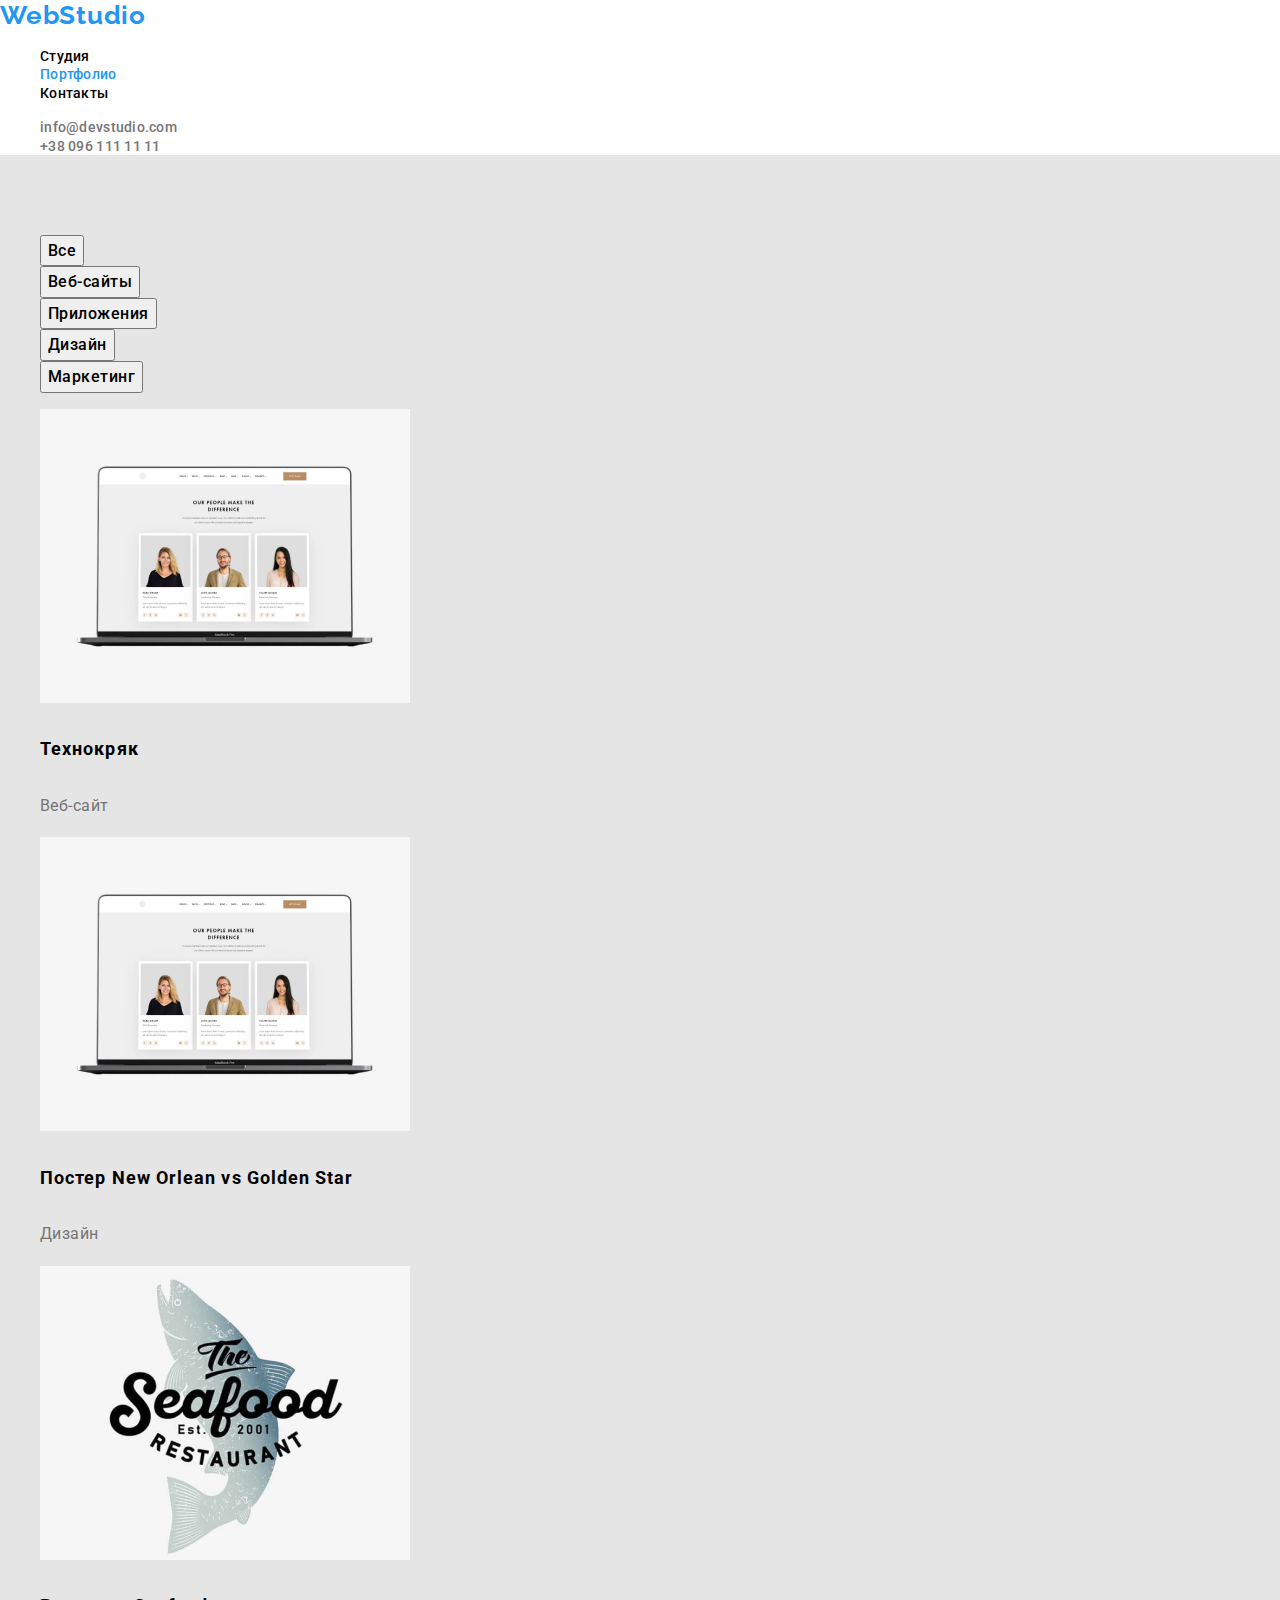
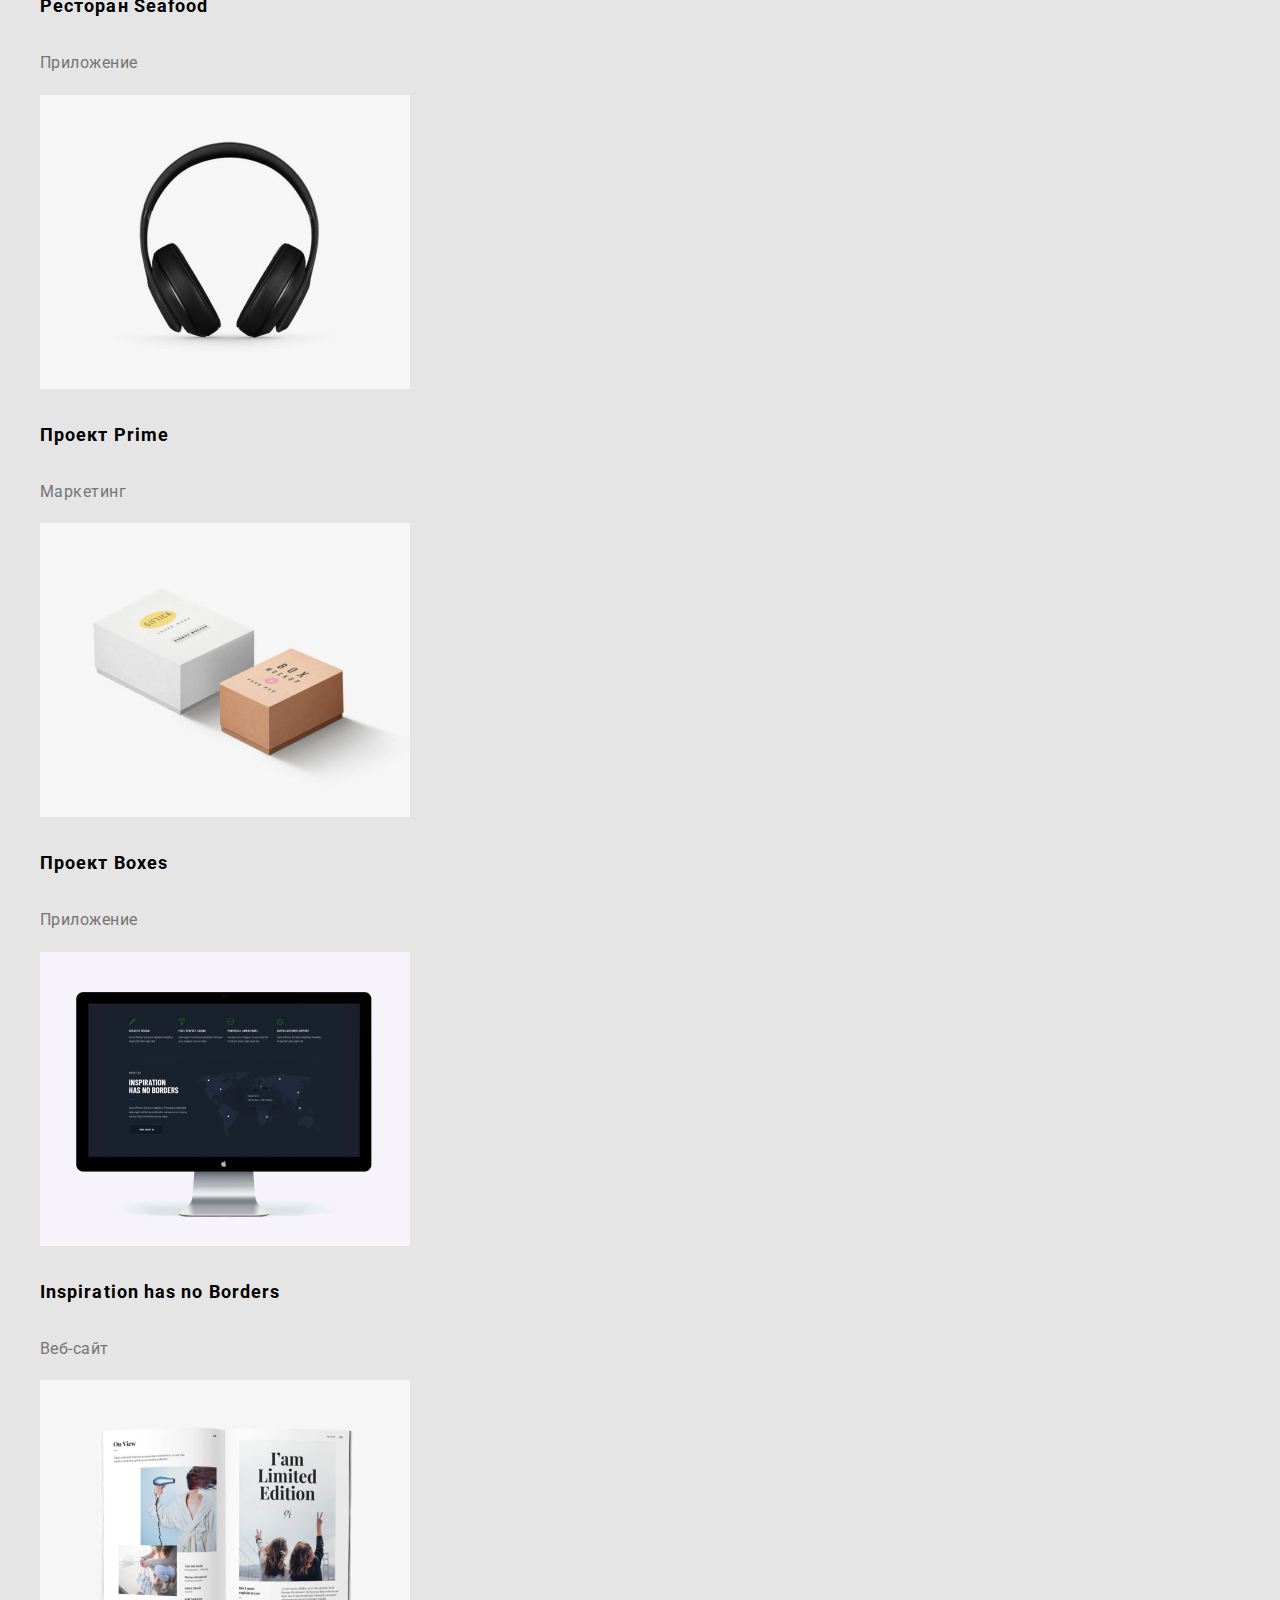
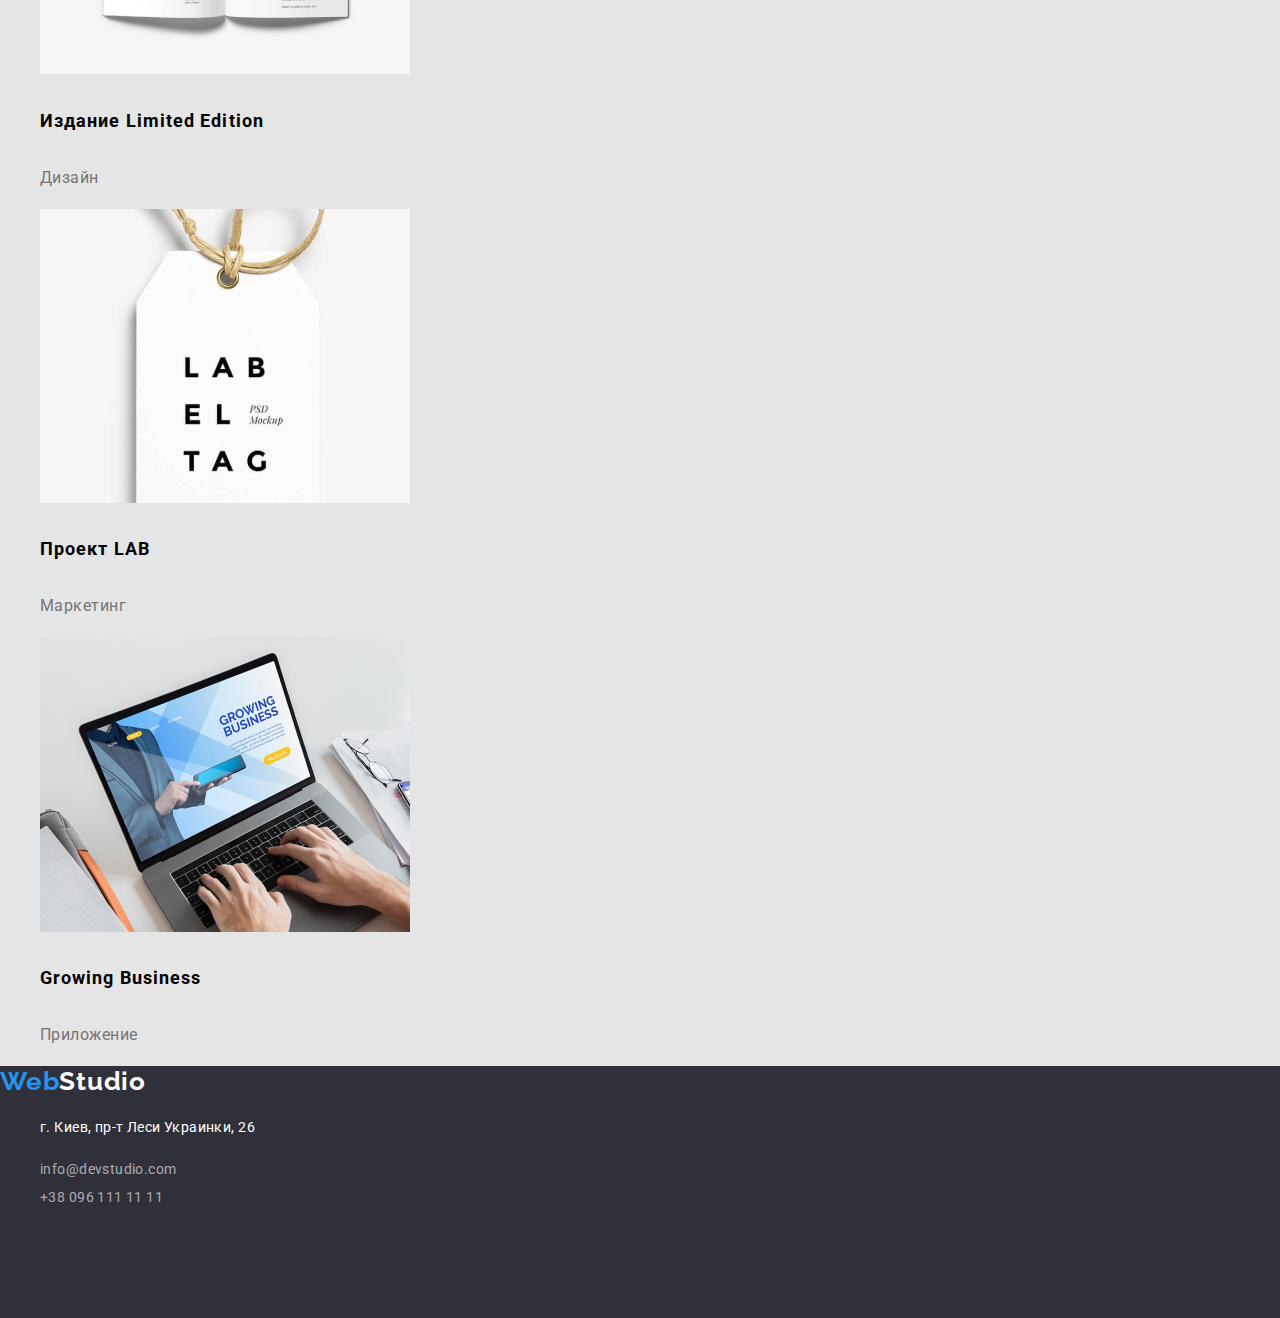
==== commit 33c7a78f: "Правка" ====
--- a/portfolio.html
+++ b/portfolio.html
@@ -113,7 +113,7 @@
 </main>
     <!--подвал сайта-->
     <footer class="footer">
-        <a href="" class="logo"> <span class="accent">Web</span>Studio</a>
+        <a href="" class="logo-footer"> <span class="accent">Web</span>Studio</a>
         <!--блок контактов в подвале-->
         <ul>
             <li>
--- a/css/styles.css
+++ b/css/styles.css
@@ -53,7 +53,7 @@
   color: var(--accent-color);
 }
 
-.link:current {
+.link.current {
   color: var(--accent-color);
 }
 
@@ -185,6 +185,14 @@
 
   background: #2f303a;
 }
+.logo-footer {
+  font-family: 'Raleway', sans-serif;
+  font-weight: 700;
+  font-size: 26px;
+  line-height: 1.19;
+  letter-spacing: 0.03em;
+  color: #ffffff;
+}
 .address {
   font-family: 'Roboto', sans-serif;
   font-weight: 400;
